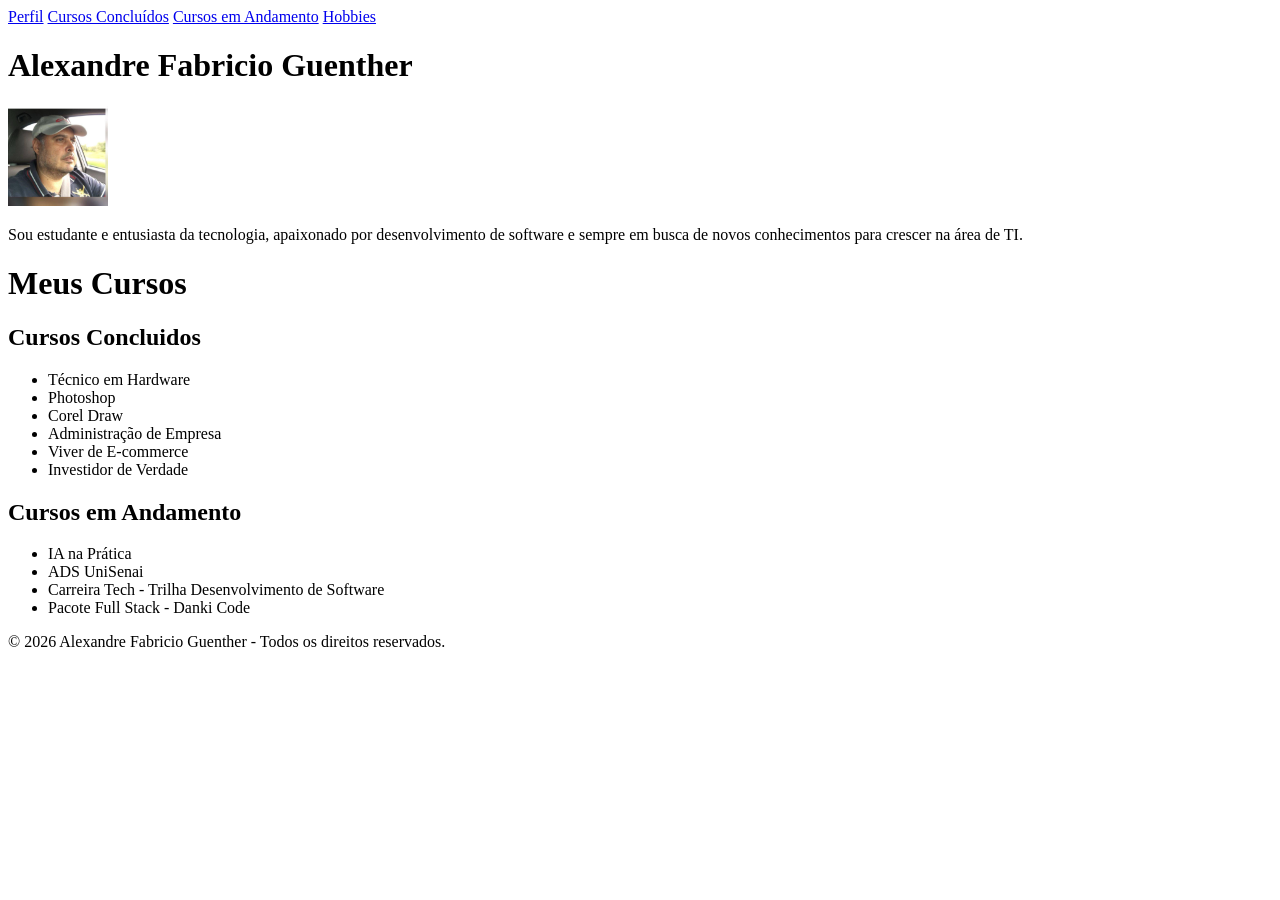
==== index.html @ 2a54a074 "Primeiro Commit Portifólio" ====
<!DOCTYPE html>
<html lang="en">

<head>
    <meta charset="UTF-8">
    <meta name="viewport" content="width=device-width, initial-scale=1.0">
    <title>Meu Portifolio</title>
</head>

<body>
    <header>

        <nav>

            <a href="#perfil">Perfil</a>
            <a href="#concluidos">Cursos Concluídos</a>
            <a href="#andamento">Cursos em Andamento</a>
            <a href="hobbies.html">Hobbies</a>
        </nav>
    </header>
    <main>
        <div id="perfil">
            <h1>Alexandre Fabricio Guenther</h1>
            <img src="imagem/img.jpeg" alt="Imagem de perfil" width="100px">
            <p>Sou estudante e entusiasta da tecnologia, apaixonado por desenvolvimento de software
                e sempre em busca de novos conhecimentos para crescer na área de TI.</p>
        </div>
        <h1>Meus Cursos</h1>
        <section id="concluidos">
            <h2>Cursos Concluidos</h2>
            <ul>
                <li>Técnico em Hardware</li>
                <li>Photoshop</li>
                <li>Corel Draw</li>
                <li>Administração de Empresa</li>
                <li>Viver de E-commerce</li>
                <li>Investidor de Verdade</li>
            </ul>
        </section>

        <section id="andamento">
            <h2>Cursos em Andamento</h2>
            <ul>
                <li>IA na Prática</li>
                <li>ADS UniSenai</li>
                <li>Carreira Tech - Trilha Desenvolvimento de Software</li>
                <li>Pacote Full Stack - Danki Code</li>
            </ul>
        </section>
    </main>
    <footer>
        <p>&copy; 2026 Alexandre Fabricio Guenther - Todos os direitos reservados.</p>
    </footer>
</body>

</html>
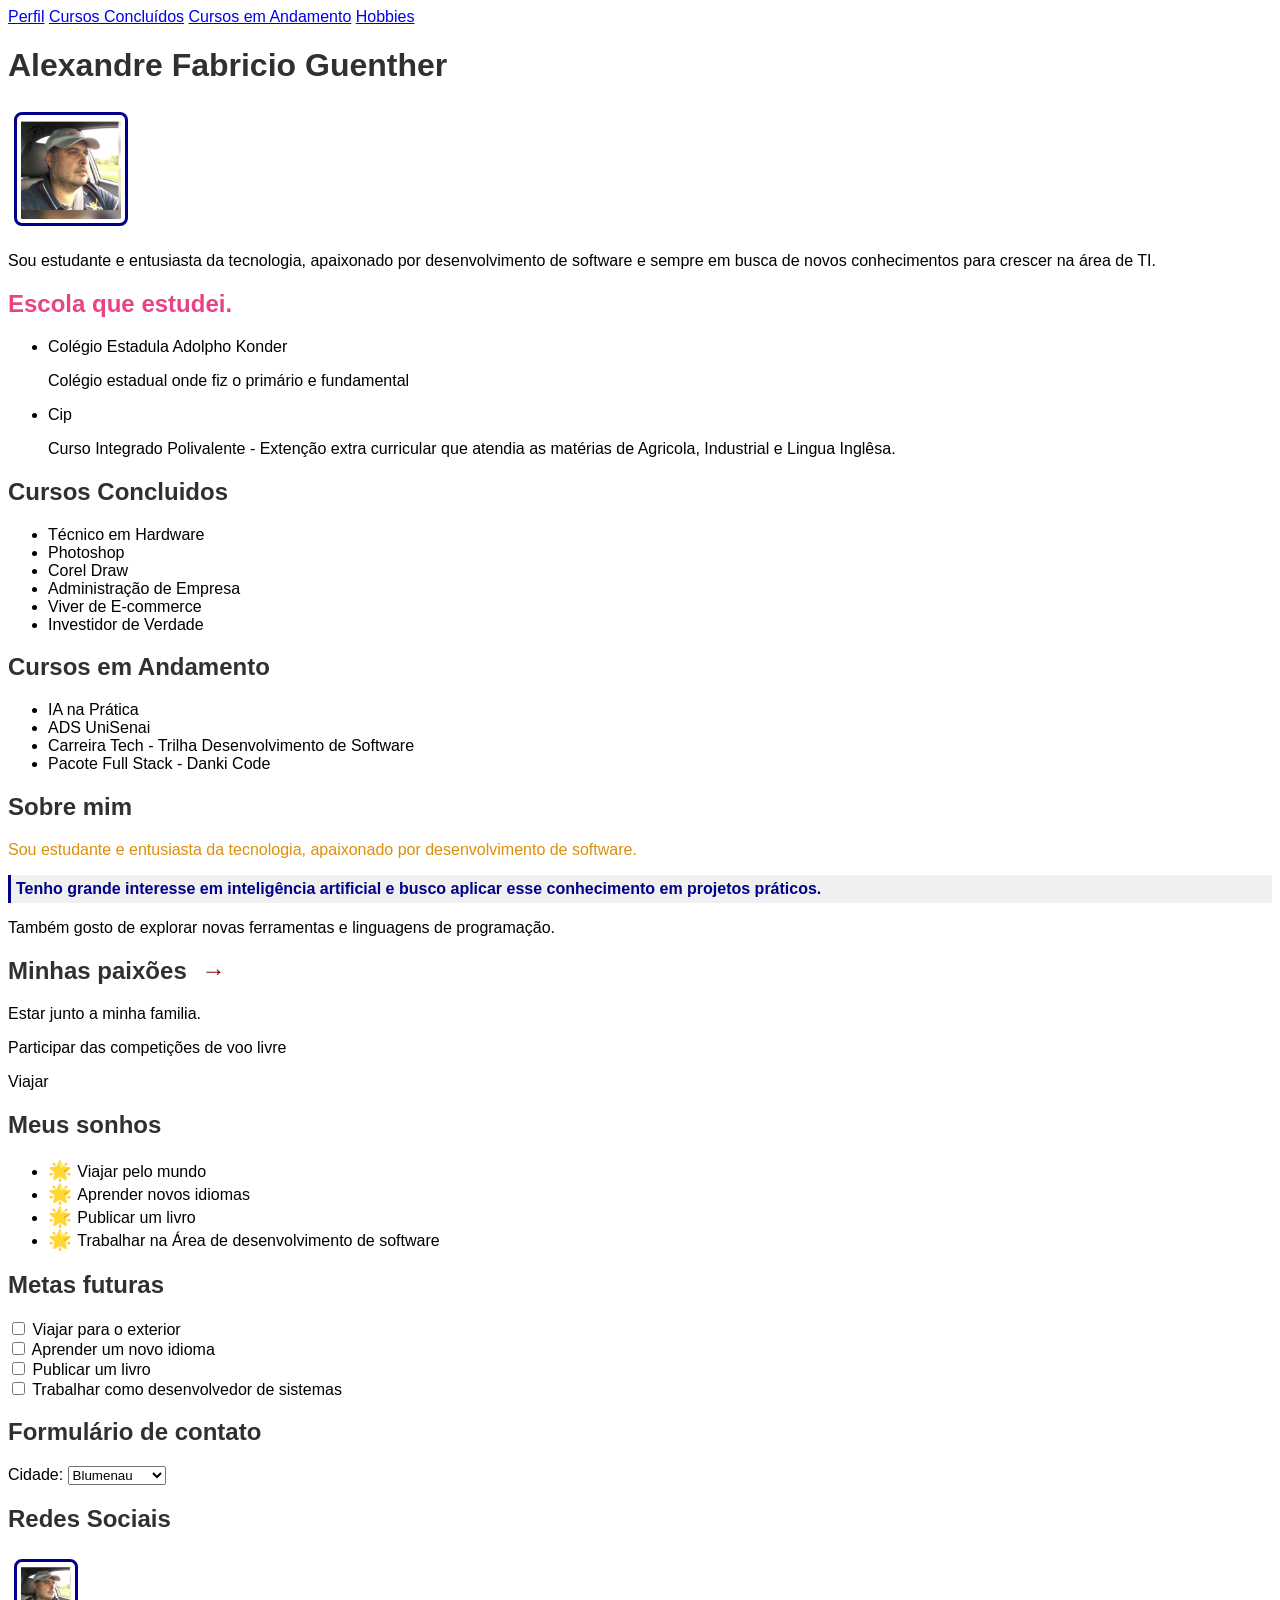
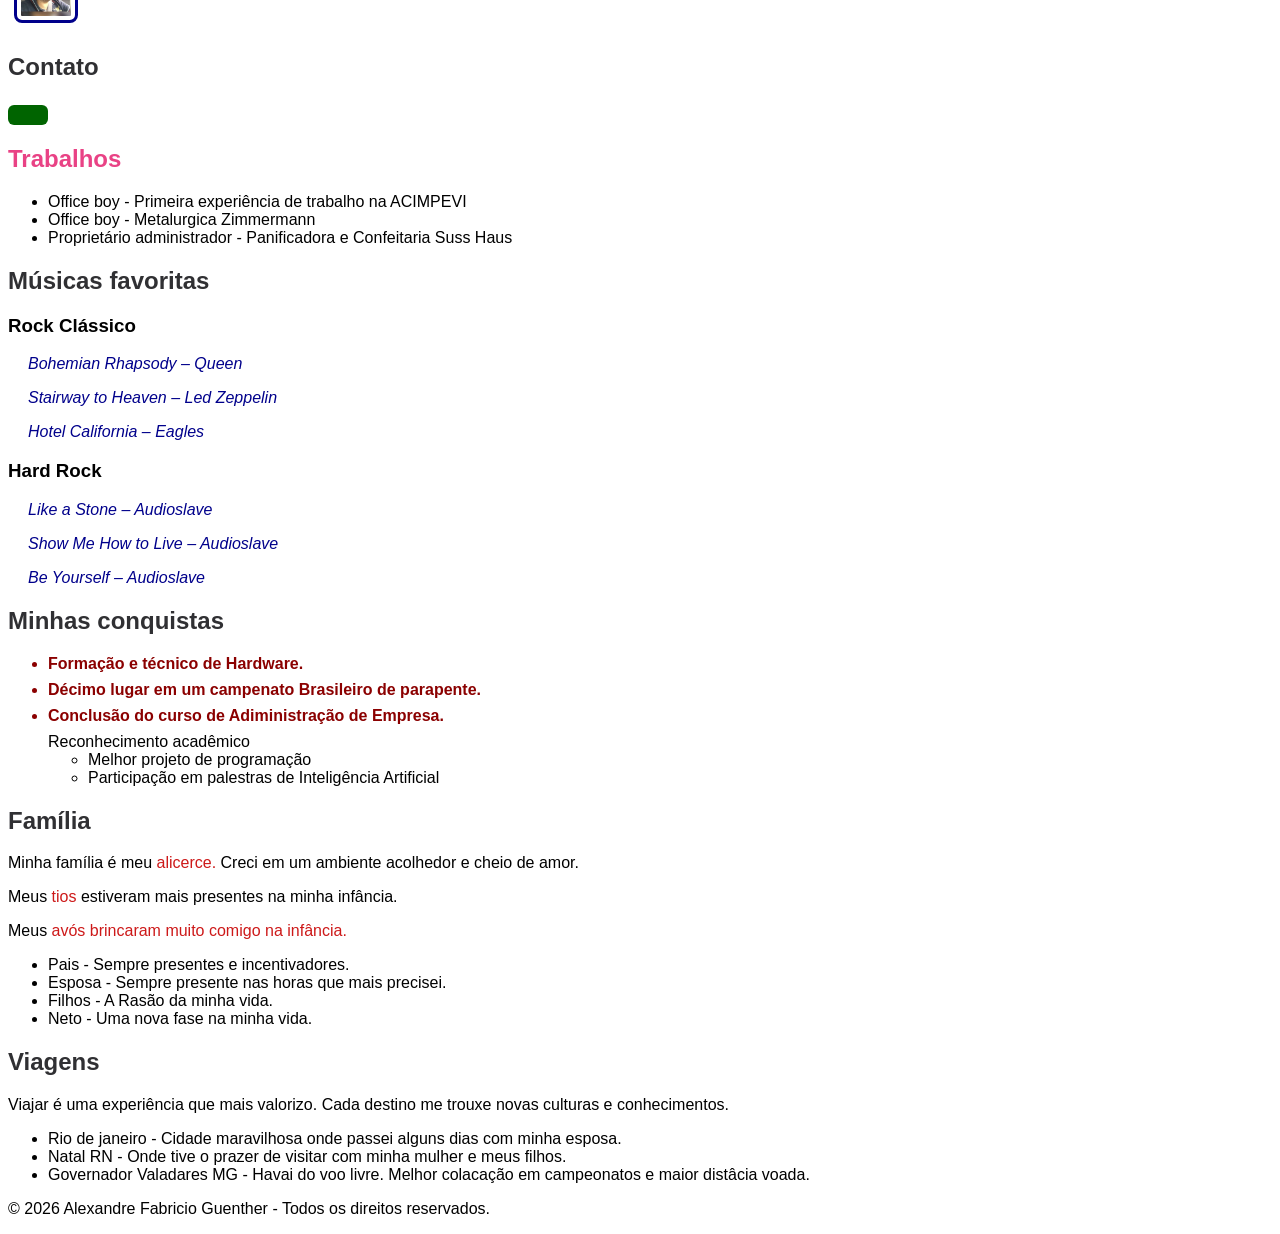
==== commit 1e4babdb: "Estilizações no CSS" ====
--- a/index.html
+++ b/index.html
@@ -5,6 +5,7 @@
     <meta charset="UTF-8">
     <meta name="viewport" content="width=device-width, initial-scale=1.0">
     <title>Meu Portifolio</title>
+    <link rel="stylesheet" href="css/style.css">
 </head>
 
 <body>
@@ -24,8 +25,20 @@
             <img src="imagem/img.jpeg" alt="Imagem de perfil" width="100px">
             <p>Sou estudante e entusiasta da tecnologia, apaixonado por desenvolvimento de software
                 e sempre em busca de novos conhecimentos para crescer na área de TI.</p>
-        </div>
-        <h1>Meus Cursos</h1>
+        </div><!--perfil-->
+
+        <section id="escola">
+            <h2>Escola que estudei.</h2>
+            <ul>
+                <li>Colégio Estadula Adolpho Konder</li>
+                <p>Colégio estadual onde fiz o primário e fundamental</p>
+                <li>Cip</li>
+                <p>Curso Integrado Polivalente - Extenção extra curricular que atendia as matérias de Agricola,
+                    Industrial e Lingua Inglêsa.</p>
+            </ul>
+
+        </section><!--Escola que estudei-->
+
         <section id="concluidos">
             <h2>Cursos Concluidos</h2>
             <ul>
@@ -36,7 +49,7 @@
                 <li>Viver de E-commerce</li>
                 <li>Investidor de Verdade</li>
             </ul>
-        </section>
+        </section><!--concluidos-->
 
         <section id="andamento">
             <h2>Cursos em Andamento</h2>
@@ -46,7 +59,129 @@
                 <li>Carreira Tech - Trilha Desenvolvimento de Software</li>
                 <li>Pacote Full Stack - Danki Code</li>
             </ul>
+        </section><!--andamento-->
+        <section id="sobremim">
+            <h2>Sobre mim</h2>
+            <p id="sobreP">Sou estudante e entusiasta da tecnologia, apaixonado por desenvolvimento de software.</p>
+            <p class="destaque">Tenho grande interesse em inteligência artificial e busco aplicar esse conhecimento em
+                projetos práticos.</p>
+            <p>Também gosto de explorar novas ferramentas e linguagens de programação.</p>
         </section>
+        <section id="paixoes">
+            <h2>Minhas paixões</h2>
+            <p>Estar junto a minha familia.</p>
+            <p>Participar das competições de voo livre</p>
+            <p>Viajar</p>
+        </section>
+        <section id="sonhos">
+            <h2>Meus sonhos</h2>
+            <ul>
+                <li>Viajar pelo mundo</li>
+                <li>Aprender novos idiomas</li>
+                <li>Publicar um livro</li>
+                <li>Trabalhar na Área de desenvolvimento de software</li>
+            </ul>
+        </section>
+        <section id="metas">
+  <h2>Metas futuras</h2>
+  <label>
+    <input type="checkbox"> Viajar para o exterior
+  </label><br>
+  <label>
+    <input type="checkbox"> Aprender um novo idioma
+  </label><br>
+  <label>
+    <input type="checkbox"> Publicar um livro
+  </label><br>
+  <label>
+    <input type="checkbox"> Trabalhar como desenvolvedor de sistemas
+  </label>
+</section>
+<section id="contato">
+  <h2>Formulário de contato</h2>
+  <form>
+    <label for="cidade">Cidade:</label>
+    <select id="cidade" name="cidade">
+      <option value="blumenau" selected>Blumenau</option>
+      <option value="florianopolis">Florianópolis</option>
+      <option value="joinville">Joinville</option>
+    </select>
+  </form>
+</section>
+        <section id="social">
+            <h2>Redes Sociais</h2>
+            <a href="https://www.facebook.com/alexandrefabricio.guenther" target="_blank">
+                <img src="imagem/img.jpeg" width="50px" alt="Meu perfil no Facebook">
+            </a>
+            </a>
+
+        </section>
+        <section id="contato">
+            <h2>Contato</h2>
+            <button id="btn-contato"></button>
+        </section>
+
+        <section id="trabalhos">
+            <h2>Trabalhos</h2>
+            <ul>
+                <li>Office boy - Primeira experiência de trabalho na ACIMPEVI</li>
+                <li>Office boy - Metalurgica Zimmermann</li>
+                <li>Proprietário administrador - Panificadora e Confeitaria Suss Haus</li>
+            </ul>
+
+        </section>
+        <section id="musicas">
+            <h2>Músicas favoritas</h2>
+            <h3>Rock Clássico</h3>
+            <p>Bohemian Rhapsody – Queen</p>
+            <p>Stairway to Heaven – Led Zeppelin</p>
+            <p>Hotel California – Eagles</p>
+
+            <h3>Hard Rock</h3>
+            <p>Like a Stone – Audioslave</p>
+            <p>Show Me How to Live – Audioslave</p>
+            <p>Be Yourself – Audioslave</p>
+        </section>
+        <section id="conquistas">
+            <h2>Minhas conquistas</h2>
+            <ul>
+                <li>Formação e técnico de Hardware.</li>
+                <li>Décimo lugar em um campenato Brasileiro de parapente.</li>
+                <li>Conclusão do curso de Adiministração de Empresa.</li>
+                Reconhecimento acadêmico
+                <ul>
+                    <li>Melhor projeto de programação</li>
+                    <li>Participação em palestras de Inteligência Artificial</li>
+                </ul>
+            </ul>
+
+        </section>
+
+        <section id="familia">
+            <h2>Família</h2>
+            <p>Minha família é meu <span class="alicerce">alicerce.</span> Creci em um ambiente acolhedor e cheio de
+                amor.</p>
+            <p>Meus <span class="tios">tios</span> estiveram mais presentes na minha infância.</p>
+            <p>Meus<span class="avos"> avós brincaram muito comigo na infância.</span></p>
+            <ul>
+                <li>Pais - Sempre presentes e incentivadores.</li>
+                <li>Esposa - Sempre presente nas horas que mais precisei.</li>
+                <li>Filhos - A Rasão da minha vida.</li>
+                <li>Neto - Uma nova fase na minha vida.</li>
+            </ul>
+
+        </section><!--familia-->
+
+        <section id="viagens">
+            <h2>Viagens</h2>
+            <p>Viajar é uma experiência que mais valorizo. Cada destino me trouxe novas culturas e conhecimentos.</p>
+            <ul>
+                <li>Rio de janeiro - Cidade maravilhosa onde passei alguns dias com minha esposa.</li>
+                <li>Natal RN - Onde tive o prazer de visitar com minha mulher e meus filhos.</li>
+                <li>Governador Valadares MG - Havai do voo livre. Melhor colacação em campeonatos e maior distâcia
+                    voada.</li>
+            </ul>
+        </section><!--viagens-->
     </main>
     <footer>
         <p>&copy; 2026 Alexandre Fabricio Guenther - Todos os direitos reservados.</p>
--- a/css/style.css
+++ b/css/style.css
@@ -0,0 +1,93 @@
+*{
+    font-family: Verdana, Geneva, Tahoma, sans-serif;
+}
+.equipamento{
+    font-weight: bold;
+    color: blueviolet;
+}
+.equipamentoFavorito{
+    font-weight: bold;
+    color: blue;
+}
+.competicao{
+    font-style: italic;
+    font-weight: bold;
+    color: rgb(9, 110, 24);
+    font-size: 20px;
+}
+h2{
+    color: rgb(48, 48, 51);
+}
+h1{
+    color: rgb(48, 48, 51);;
+}
+#sobremim p.destaque {
+  color: darkblue;
+  font-weight: bold;
+  background-color: #f0f0f0;
+  padding: 5px;
+  border-left: 3px solid darkblue;
+}
+#escola h2, #trabalhos h2{
+  color: rgb(233, 66, 133);
+  font-size: 24px;
+  font-family: Verdana, Geneva, Tahoma, sans-serif;
+  }
+  #familia p span{
+    color: rgb(205, 25, 25);
+    font-family: Verdana, Geneva, Tahoma, sans-serif;
+    
+  }
+  #conquistas > ul > li {
+  color: darkred;
+  font-weight: bold;
+  margin-bottom: 8px;
+}
+#sobreP{
+    color: rgb(219, 143, 11);
+}
+#musicas h3 ~ p {
+  color: darkblue;
+  font-style: italic;
+  margin-left: 20px;
+}
+img[alt] {
+  border: 3px solid darkblue;
+  border-radius: 8px;
+  padding: 4px;
+  margin: 6px;
+}
+#btn-contato {
+  background-color: darkgreen;
+  color: white;
+  padding: 10px 20px;
+  border: none;
+  border-radius: 6px;
+  cursor: pointer;
+}
+
+#btn-contato:active {
+  background-color: darkred; /* muda a cor ao clicar */
+}
+#paixoes h2::after {
+  content: " →";
+  color: darkred;
+  font-weight: bold;
+  margin-left: 8px;
+}
+#sonhos ul li::before {
+  content: "🌟 "; /* emoji estrela antes de cada item */
+  color: goldenrod;
+  font-size: 1.2em;
+}
+#metas input[type="checkbox"]:checked + span,
+#metas input[type="checkbox"]:checked {
+  accent-color: darkgreen; /* muda a cor da caixinha */
+}
+#cidade option:default {
+  background-color: lightblue;
+  font-weight: bold;
+}
+  
+  
+  
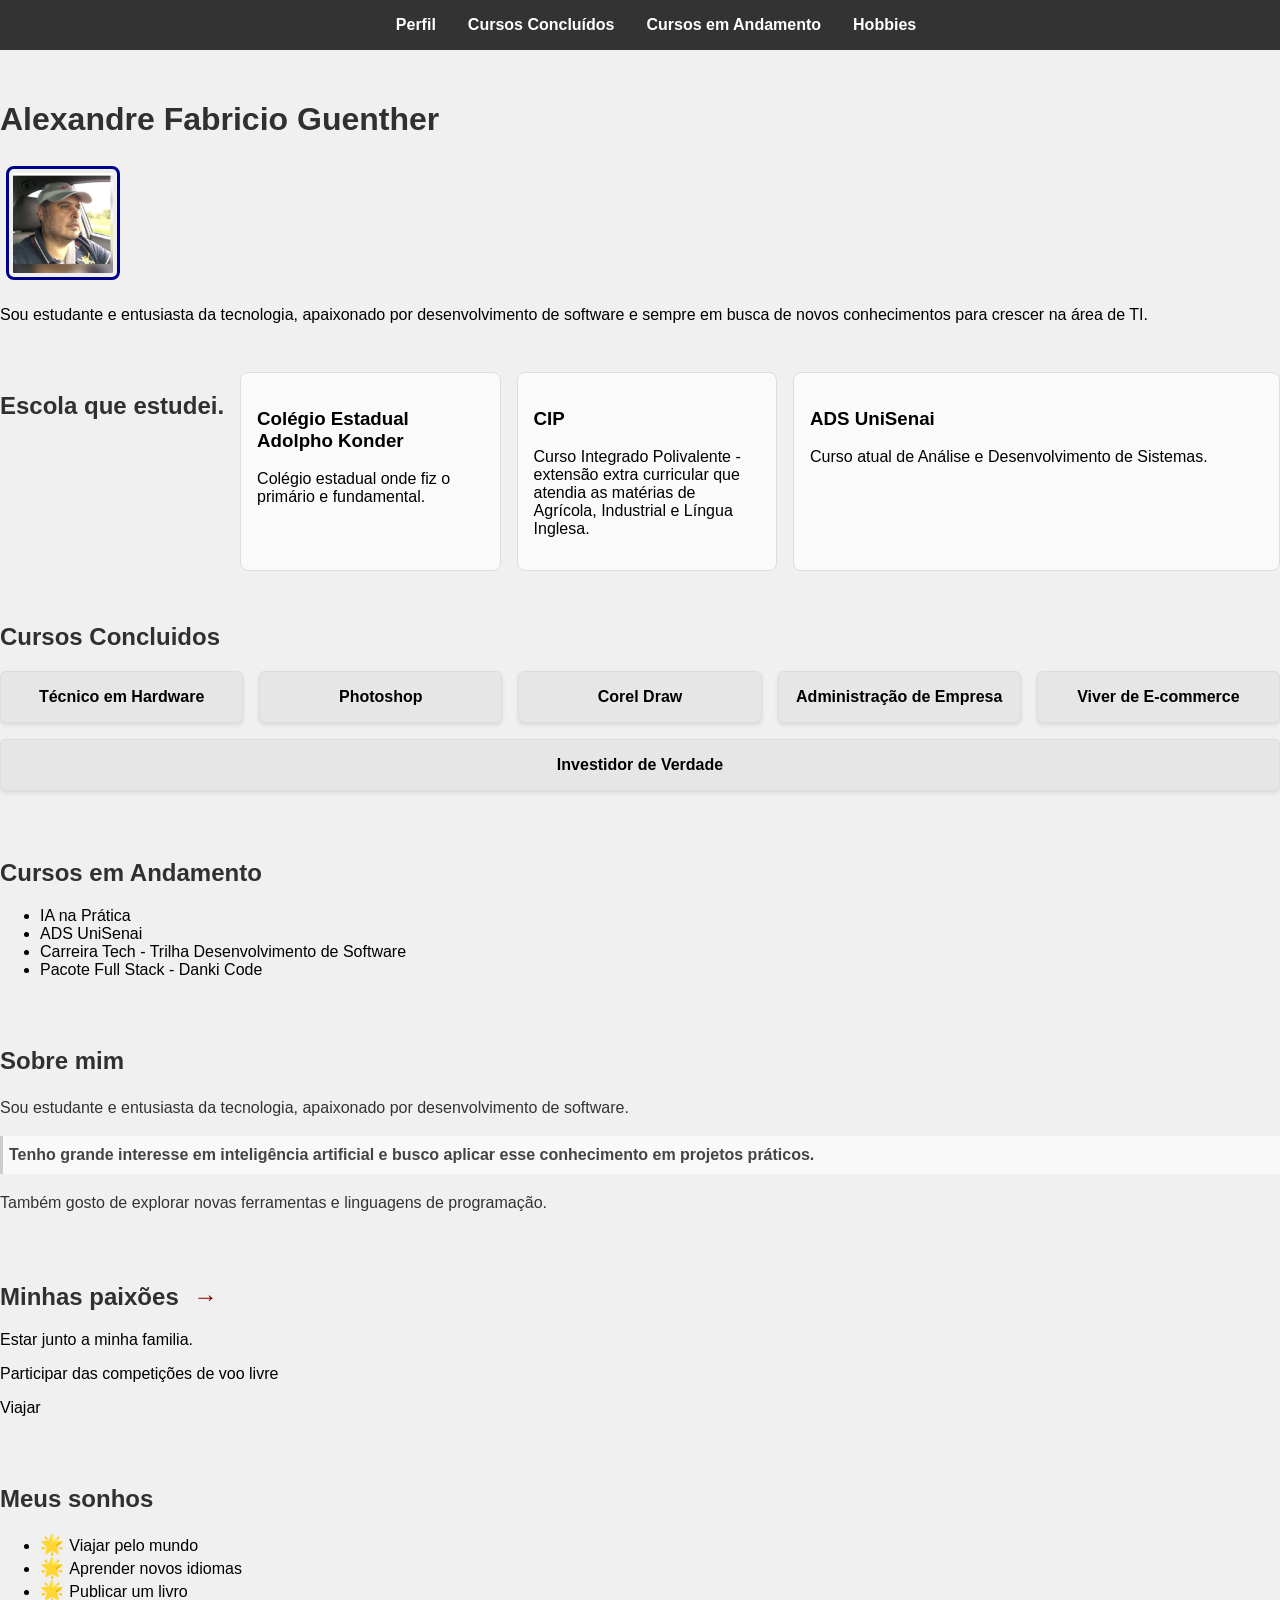
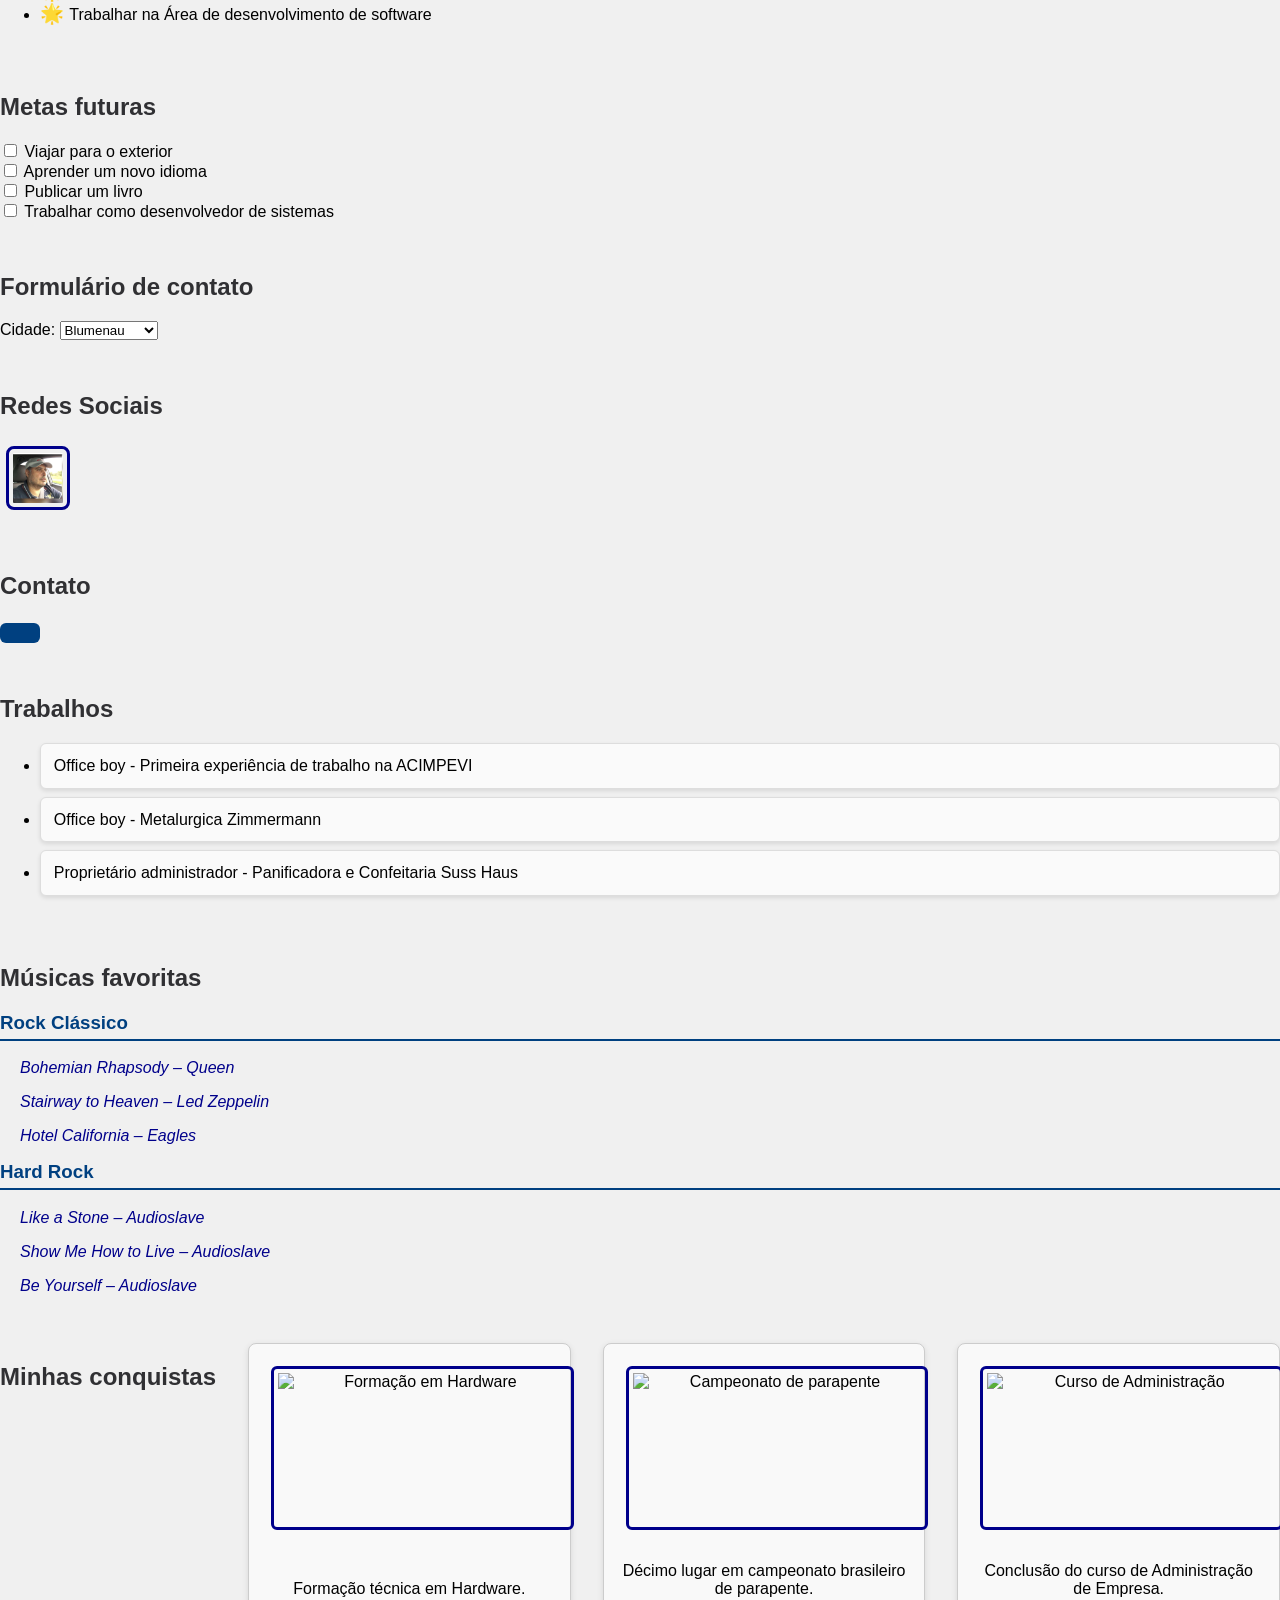
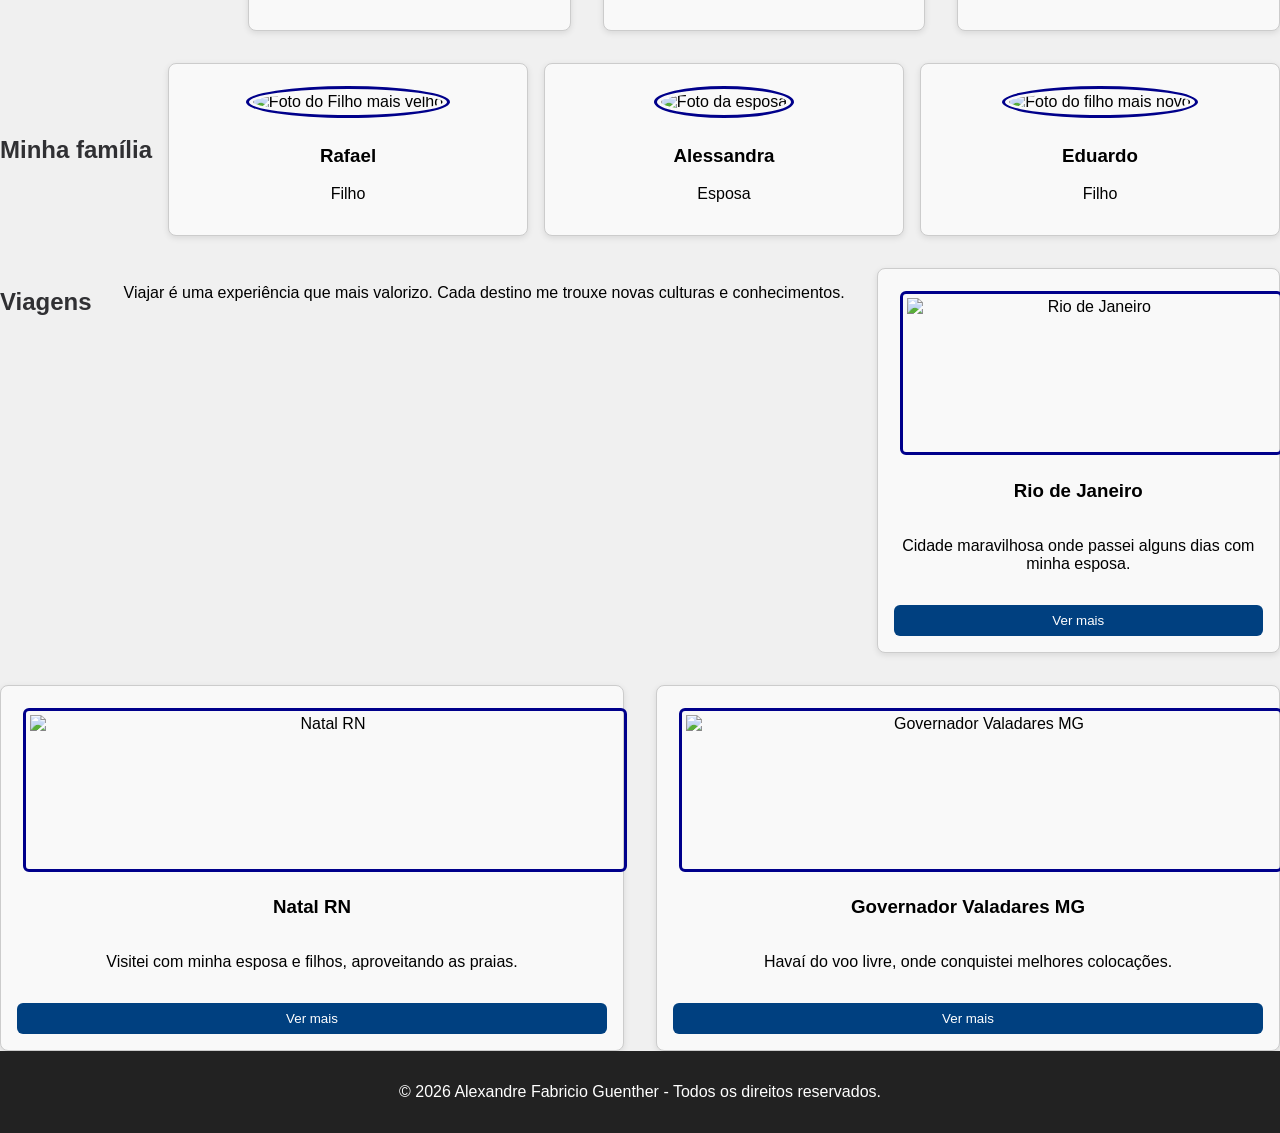
==== commit 81fb514b: "Adicionei novas estilizaçoes em flex box as paginas" ====
--- a/index.html
+++ b/index.html
@@ -29,15 +29,23 @@
 
         <section id="escola">
             <h2>Escola que estudei.</h2>
-            <ul>
-                <li>Colégio Estadula Adolpho Konder</li>
-                <p>Colégio estadual onde fiz o primário e fundamental</p>
-                <li>Cip</li>
-                <p>Curso Integrado Polivalente - Extenção extra curricular que atendia as matérias de Agricola,
-                    Industrial e Lingua Inglêsa.</p>
-            </ul>
-
-        </section><!--Escola que estudei-->
+
+            <div class="caixa">
+                <h3>Colégio Estadual Adolpho Konder</h3>
+                <p>Colégio estadual onde fiz o primário e fundamental.</p>
+            </div>
+
+            <div class="caixa">
+                <h3>CIP</h3>
+                <p>Curso Integrado Polivalente - extensão extra curricular que atendia as matérias de Agrícola,
+                    Industrial e Língua Inglesa.</p>
+            </div>
+
+            <div class="caixa atual">
+                <h3>ADS UniSenai</h3>
+                <p>Curso atual de Análise e Desenvolvimento de Sistemas.</p>
+            </div>
+        </section>
 
         <section id="concluidos">
             <h2>Cursos Concluidos</h2>
@@ -83,31 +91,31 @@
             </ul>
         </section>
         <section id="metas">
-  <h2>Metas futuras</h2>
-  <label>
-    <input type="checkbox"> Viajar para o exterior
-  </label><br>
-  <label>
-    <input type="checkbox"> Aprender um novo idioma
-  </label><br>
-  <label>
-    <input type="checkbox"> Publicar um livro
-  </label><br>
-  <label>
-    <input type="checkbox"> Trabalhar como desenvolvedor de sistemas
-  </label>
-</section>
-<section id="contato">
-  <h2>Formulário de contato</h2>
-  <form>
-    <label for="cidade">Cidade:</label>
-    <select id="cidade" name="cidade">
-      <option value="blumenau" selected>Blumenau</option>
-      <option value="florianopolis">Florianópolis</option>
-      <option value="joinville">Joinville</option>
-    </select>
-  </form>
-</section>
+            <h2>Metas futuras</h2>
+            <label>
+                <input type="checkbox"> Viajar para o exterior
+            </label><br>
+            <label>
+                <input type="checkbox"> Aprender um novo idioma
+            </label><br>
+            <label>
+                <input type="checkbox"> Publicar um livro
+            </label><br>
+            <label>
+                <input type="checkbox"> Trabalhar como desenvolvedor de sistemas
+            </label>
+        </section>
+        <section id="contato">
+            <h2>Formulário de contato</h2>
+            <form>
+                <label for="cidade">Cidade:</label>
+                <select id="cidade" name="cidade">
+                    <option value="blumenau" selected>Blumenau</option>
+                    <option value="florianopolis">Florianópolis</option>
+                    <option value="joinville">Joinville</option>
+                </select>
+            </form>
+        </section>
         <section id="social">
             <h2>Redes Sociais</h2>
             <a href="https://www.facebook.com/alexandrefabricio.guenther" target="_blank">
@@ -143,45 +151,72 @@
             <p>Be Yourself – Audioslave</p>
         </section>
         <section id="conquistas">
-            <h2>Minhas conquistas</h2>
-            <ul>
-                <li>Formação e técnico de Hardware.</li>
-                <li>Décimo lugar em um campenato Brasileiro de parapente.</li>
-                <li>Conclusão do curso de Adiministração de Empresa.</li>
-                Reconhecimento acadêmico
-                <ul>
-                    <li>Melhor projeto de programação</li>
-                    <li>Participação em palestras de Inteligência Artificial</li>
-                </ul>
-            </ul>
-
-        </section>
+  <h2>Minhas conquistas</h2>
+  
+  <div class="card">
+    <img src="hardware.jpg" alt="Formação em Hardware">
+    <p>Formação técnica em Hardware.</p>
+  </div>
+  
+  <div class="card">
+    <img src="parapente.jpg" alt="Campeonato de parapente">
+    <p>Décimo lugar em campeonato brasileiro de parapente.</p>
+  </div>
+  
+  <div class="card">
+    <img src="administracao.jpg" alt="Curso de Administração">
+    <p>Conclusão do curso de Administração de Empresa.</p>
+  </div>
+  
+ 
+  
+  
+</section>
 
         <section id="familia">
-            <h2>Família</h2>
-            <p>Minha família é meu <span class="alicerce">alicerce.</span> Creci em um ambiente acolhedor e cheio de
-                amor.</p>
-            <p>Meus <span class="tios">tios</span> estiveram mais presentes na minha infância.</p>
-            <p>Meus<span class="avos"> avós brincaram muito comigo na infância.</span></p>
-            <ul>
-                <li>Pais - Sempre presentes e incentivadores.</li>
-                <li>Esposa - Sempre presente nas horas que mais precisei.</li>
-                <li>Filhos - A Rasão da minha vida.</li>
-                <li>Neto - Uma nova fase na minha vida.</li>
-            </ul>
-
-        </section><!--familia-->
+            <h2>Minha família</h2>
+            <div class="membro">
+                <img src="pai.jpg" alt="Foto do Filho mais velho">
+                <h3>Rafael</h3>
+                <p>Filho</p>
+            </div>
+            <div class="membro">
+                <img src="mae.jpg" alt="Foto da esposa">
+                <h3>Alessandra</h3>
+                <p>Esposa</p>
+            </div>
+            <div class="membro">
+                <img src="irma.jpg" alt="Foto do filho mais novo">
+                <h3>Eduardo</h3>
+                <p>Filho</p>
+            </div>
+        </section>
 
         <section id="viagens">
             <h2>Viagens</h2>
             <p>Viajar é uma experiência que mais valorizo. Cada destino me trouxe novas culturas e conhecimentos.</p>
-            <ul>
-                <li>Rio de janeiro - Cidade maravilhosa onde passei alguns dias com minha esposa.</li>
-                <li>Natal RN - Onde tive o prazer de visitar com minha mulher e meus filhos.</li>
-                <li>Governador Valadares MG - Havai do voo livre. Melhor colacação em campeonatos e maior distâcia
-                    voada.</li>
-            </ul>
-        </section><!--viagens-->
+
+            <div class="card">
+                <img src="rio.jpg" alt="Rio de Janeiro">
+                <h3>Rio de Janeiro</h3>
+                <p>Cidade maravilhosa onde passei alguns dias com minha esposa.</p>
+                <button>Ver mais</button>
+            </div>
+
+            <div class="card">
+                <img src="natal.jpg" alt="Natal RN">
+                <h3>Natal RN</h3>
+                <p>Visitei com minha esposa e filhos, aproveitando as praias.</p>
+                <button>Ver mais</button>
+            </div>
+
+            <div class="card">
+                <img src="valadares.jpg" alt="Governador Valadares MG">
+                <h3>Governador Valadares MG</h3>
+                <p>Havaí do voo livre, onde conquistei melhores colocações.</p>
+                <button>Ver mais</button>
+            </div>
+        </section>
     </main>
     <footer>
         <p>&copy; 2026 Alexandre Fabricio Guenther - Todos os direitos reservados.</p>
--- a/css/style.css
+++ b/css/style.css
@@ -1,5 +1,61 @@
 *{
     font-family: Verdana, Geneva, Tahoma, sans-serif;
+}
+body{
+  display: flex;
+  flex-direction: column;
+  min-height: 100vh;
+  background-color: #f0f0f0; /* cinza claro */
+  margin: 0;
+  font-family: Arial, sans-serif;
+  
+  
+}
+header{
+  position: fixed;
+  top: 0;
+  width: 100%;
+  left: 0;
+  display: flex;
+  justify-content: center;
+  background-color: #004080;
+  color: #fff;
+  padding: 1rem;
+  z-index: 1000;
+}
+header {
+  background-color: #004080; /* azul escuro */
+  color: #fff;
+}
+header, footer {
+  background-color: #333333; /* cor primária */
+}
+nav{
+  display: flex;
+  gap: 2rem;
+}
+nav a{
+  color: #fff;
+  text-decoration: none;
+  font-weight: bold;
+}
+main{
+  flex: 1;
+  margin-top: 80px;
+  display: flex;
+  flex-direction: column;
+  gap: 2rem;
+
+
+}
+footer {
+  margin-top: auto;
+  display: flex;
+  justify-content: space-around;
+  align-items: center;
+  background-color: #222;
+  color: #fff;
+  padding: 1rem;
 }
 .equipamento{
     font-weight: bold;
@@ -29,10 +85,15 @@
   border-left: 3px solid darkblue;
 }
 #escola h2, #trabalhos h2{
-  color: rgb(233, 66, 133);
+  color: rgb(48, 48, 51);
   font-size: 24px;
   font-family: Verdana, Geneva, Tahoma, sans-serif;
   }
+  #escola .caixa:hover {
+  background-color: #e0f7fa; /* tonalidade do UniSenai */
+  transform: scale(1.02);   /* leve aumento para destacar */
+  transition: all 0.3s ease; /* suaviza a transição */
+}
   #familia p span{
     color: rgb(205, 25, 25);
     font-family: Verdana, Geneva, Tahoma, sans-serif;
@@ -88,6 +149,274 @@
   background-color: lightblue;
   font-weight: bold;
 }
+#hobbies ul{
+  display: flex;
+  justify-content: center;
+  gap: 2rem;
+  list-style: none;
+  padding: 0;
+}
+#hobbies li{
+  background-color: #eee;
+  padding: 1rem;
+  border-radius: 8px;
+}
+#viagens{
+  display: flex;
+  flex-wrap: wrap;
+  gap: 2rem;
+}
+#viagens .card{
+  flex: 1 1 250px;
+  background-color: #fff;
+  border: 1px solid #ccc;
+  border-radius: 8px;
+  padding: 1rem;
+  display: flex;
+  flex-direction: column;
+  justify-content: space-between;
+}
+#viagens .card button {
+  background-color: #ffd700; /* cor de destaque */
+}
+#escola{
+  display: flex;
+  gap: 1rem;
+  align-items: stretch;
+}
+#escola .caixa{
+  flex: 1;
+  background-color: #fafafa;
+  padding: 1rem;
+  border: 1px solid #ddd;
+  border-radius: 8px;
+  transition: all 0.3s;
+}
+#escola .atual{
+  flex: 2;
   
-  
-  
+
+}
+#concluidos ul {
+  display: flex;            /* ativa flexbox */
+  flex-wrap: wrap;          /* permite quebrar linha */
+  gap: 1rem;                /* espaçamento entre itens */
+  justify-content: center;  /* centraliza os cursos */
+  list-style: none;         /* remove bolinhas da lista */
+  padding: 0;
+}
+
+#concluidos li {
+  flex: 1 1 200px;          /* cresce, encolhe, largura mínima */
+  background-color: #e6e6e6;
+  border: 1px solid #ddd;
+  border-radius: 6px;
+  padding: 1rem;
+  text-align: center;
+  font-weight: bold;
+  box-shadow: 0 2px 4px rgba(0,0,0,0.1);
+}
+#concluidos li:hover {
+  background-color: #d9d9d9; /* efeito hover mais escuro */
+}
+#sobremim p {
+  color: #333;          /* cinza escuro padrão */
+  font-weight: normal;  /* texto normal */
+  background: none;     /* remove fundo */
+  padding: 0;           /* remove espaçamento extra */
+  border: none;         /* remove borda lateral */
+  line-height: 1.6;     /* melhora a leitura */
+}
+#sobremim p.destaque {
+  color: #444;          /* leve destaque */
+  font-weight: bold;
+  background-color: #f9f9f9; /* cinza bem suave */
+  padding: 6px;
+  border-left: 3px solid #ccc; /* discreto destaque lateral */
+}
+#viagens {
+  display: flex;
+  flex-wrap: wrap;       /* quebra em telas menores */
+  gap: 2rem;             /* espaçamento entre cartões */
+  justify-content: center;
+}
+
+#viagens .card {
+  flex: 1 1 250px;       /* largura mínima de 250px */
+  background-color: #f9f9f9;
+  border: 1px solid #ccc;
+  border-radius: 8px;
+  padding: 1rem;
+  display: flex;
+  flex-direction: column;
+  justify-content: space-between; /* mesma altura */
+  text-align: center;
+  box-shadow: 0 2px 6px rgba(0,0,0,0.1);
+}
+
+#viagens .card img {
+  width: 100%;
+  height: 150px;
+  object-fit: cover;     /* mantém proporção sem deformar */
+  border-radius: 6px;
+}
+
+#viagens .card button {
+  margin-top: 1rem;
+  padding: 0.5rem 1rem;
+  border: none;
+  background-color: #004080;
+  color: #fff;
+  border-radius: 4px;
+  cursor: pointer;
+}
+#familia {
+  display: flex;
+  flex-direction: column; /* padrão: mobile */
+  gap: 1rem;
+  align-items: center;
+}
+
+#familia .membro {
+  flex: 1;
+  background-color: #f9f9f9;
+  border: 1px solid #ccc;
+  border-radius: 8px;
+  padding: 1rem;
+  text-align: center;
+  box-shadow: 0 2px 6px rgba(0,0,0,0.1);
+}
+
+#familia .membro img {
+  width: 120px;
+  height: 120px;
+  object-fit: cover; /* mantém proporção sem deformar */
+  border-radius: 50%; /* foto circular */
+  margin-bottom: 0.5rem;
+}
+
+/* Layout para desktop */
+@media (min-width: 768px) {
+  #familia {
+    flex-direction: row; /* lado a lado */
+    justify-content: center;
+  }
+}
+#conquistas {
+  display: flex;
+  flex-wrap: wrap;          
+  justify-content: space-between; 
+  gap: 2rem;                
+}
+
+#conquistas .card {
+  flex: 1 1 250px;          
+  background-color: #f9f9f9;
+  border: 1px solid #ccc;
+  border-radius: 8px;
+  padding: 1rem;
+  display: flex;
+  flex-direction: column;
+  justify-content: space-between; 
+  text-align: center;
+  box-shadow: 0 2px 6px rgba(0,0,0,0.1);
+}
+
+#conquistas .card img {
+  width: 100%;
+  height: 150px;
+  object-fit: cover;        
+  border-radius: 6px;
+  margin-bottom: 1rem;
+}
+#conquistas .card:hover {
+  background-color: #e0f7fa; /* tonalidade UniSenai */
+  transform: scale(1.02);   /* leve zoom */
+}
+button, #btn-contato {
+  background-color: #004080; /* cor primária */
+  color: black;
+  padding: 10px 20px;
+  border: none;
+  border-radius: 6px;
+  cursor: pointer;
+  transition: all 0.3s ease; /* suaviza efeitos */
+}
+
+button:hover, #btn-contato:hover {
+  background-color: #e0f7fa; /* tonalidade UniSenai */
+  color: #004080;            /* texto em azul escuro */
+  transform: scale(1.05);    /* leve zoom */
+}
+#btn-contato:active {
+  background-color: black;   /* ao clicar fica preto */
+  color: white;              /* texto branco para contraste */
+}
+#viagens .card button {
+  background-color: #004080; /* cor primária */
+  color: #fff;
+  padding: 0.5rem 1rem;
+  border: none;
+  border-radius: 6px;
+  cursor: pointer;
+  transition: all 0.3s ease; /* suaviza efeitos */
+}
+
+#viagens .card button:hover {
+  background-color: #e0f7fa; /* tonalidade UniSenai */
+  color: #004080;            /* texto azul escuro */
+  transform: scale(1.05);    /* leve zoom */
+}
+
+#viagens .card button:active {
+  background-color: black;   /* ao clicar fica preto */
+  color: white;              /* texto branco para contraste */
+}
+#trabalhos li {
+  background-color: #fafafa;
+  border: 1px solid #ddd;
+  border-radius: 6px;
+  padding: 0.8rem;
+  margin-bottom: 0.5rem;
+  box-shadow: 0 2px 4px rgba(0,0,0,0.1);
+}
+#trabalhos li:hover {
+  background-color: #e0f7fa; /* tonalidade UniSenai */
+  transform: scale(1.02);   /* leve zoom */
+  box-shadow: 0 4px 8px rgba(0,0,0,0.15); /* sombra mais forte */
+}
+#musicas h3 {
+  color: #004080;
+  margin-top: 1rem;
+  border-bottom: 2px solid #004080;
+  padding-bottom: 0.3rem;
+}
+#galeria {
+  margin-top: 2rem;
+  padding: 1rem;
+}
+
+#galeria h2 {
+  text-align: center;
+  margin-bottom: 1rem;
+  color: #004080;
+}
+
+#galeria {
+  display: grid;
+  grid-template-columns: repeat(auto-fill, minmax(150px, 1fr)); 
+  gap: 1rem; /* espaçamento entre caixas */
+}
+
+#galeria img {
+  width: 100%;
+  height: 150px;
+  object-fit: cover;   /* mantém proporção sem deformar */
+  border-radius: 8px;  /* bordas arredondadas */
+  box-shadow: 0 2px 6px rgba(0,0,0,0.1);
+  transition: transform 0.3s ease;
+}
+
+#galeria img:hover {
+  transform: scale(1.05); /* leve zoom ao passar o mouse */
+}
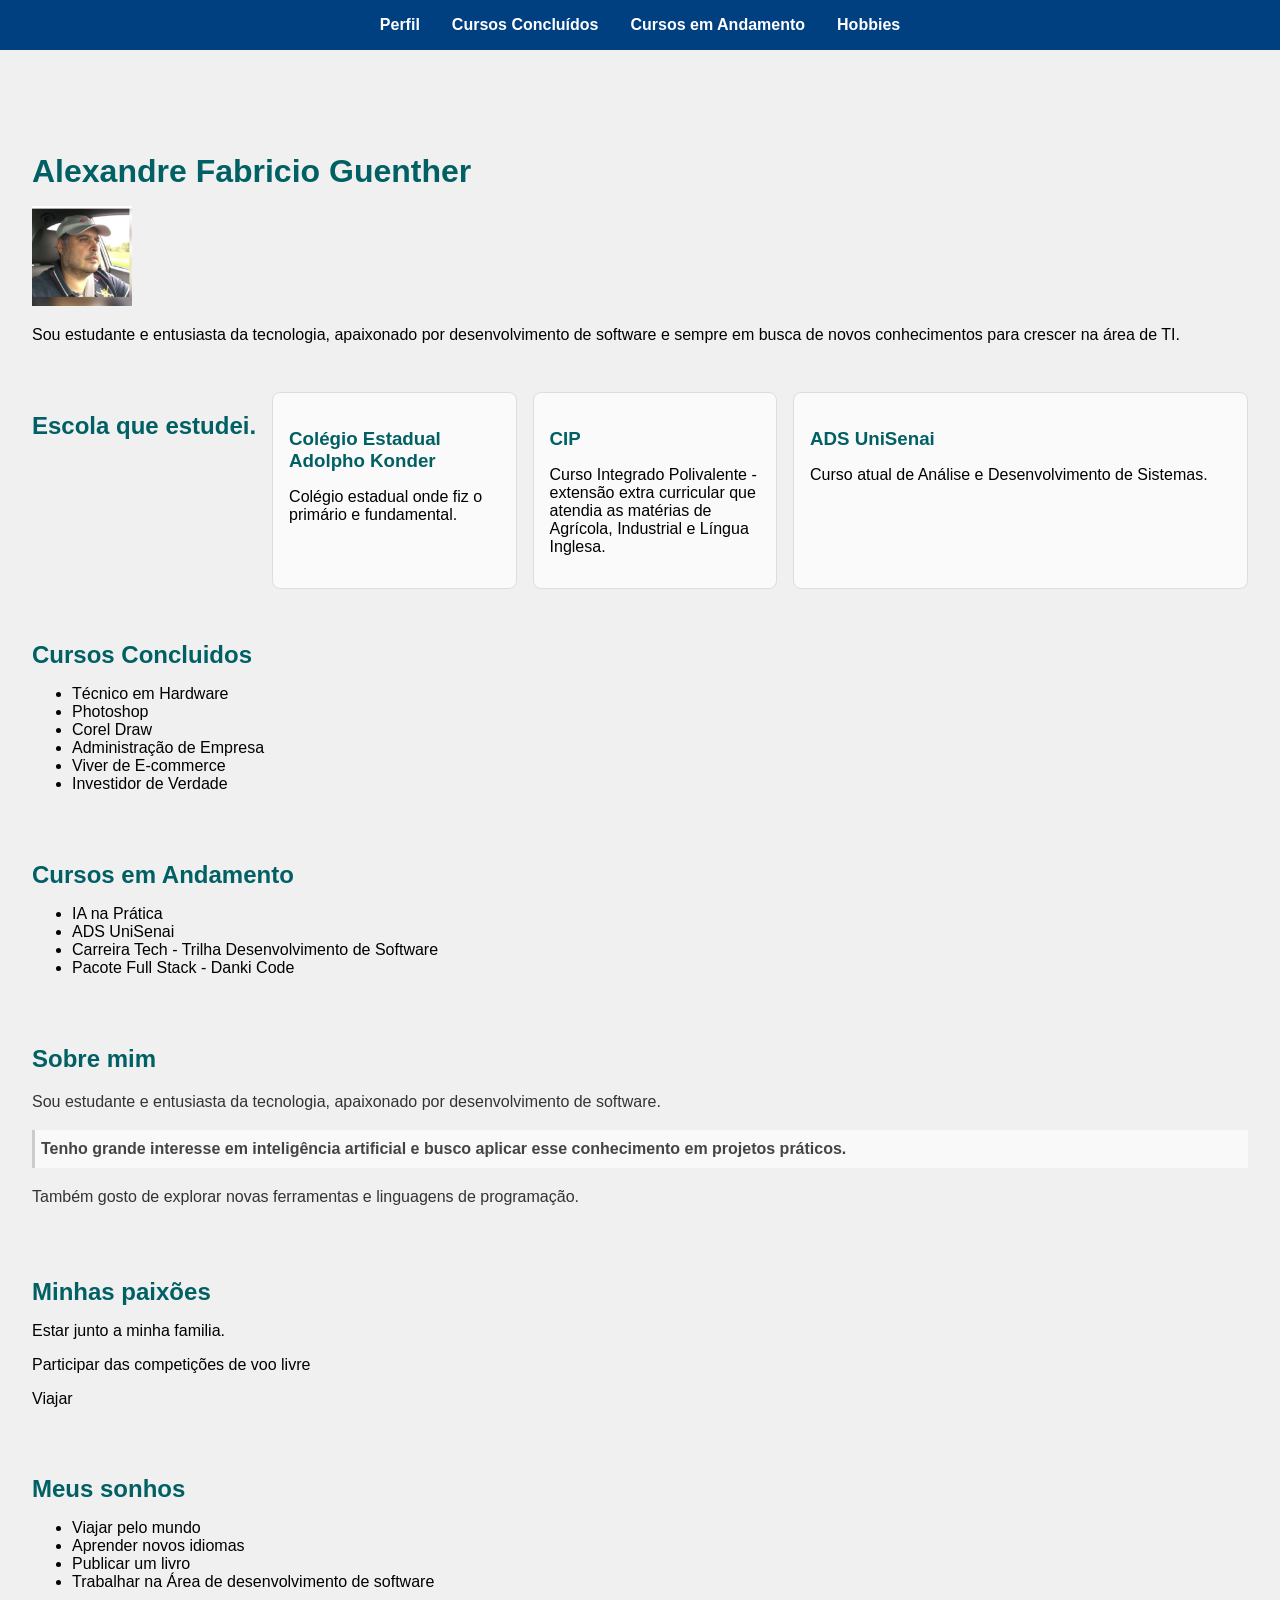
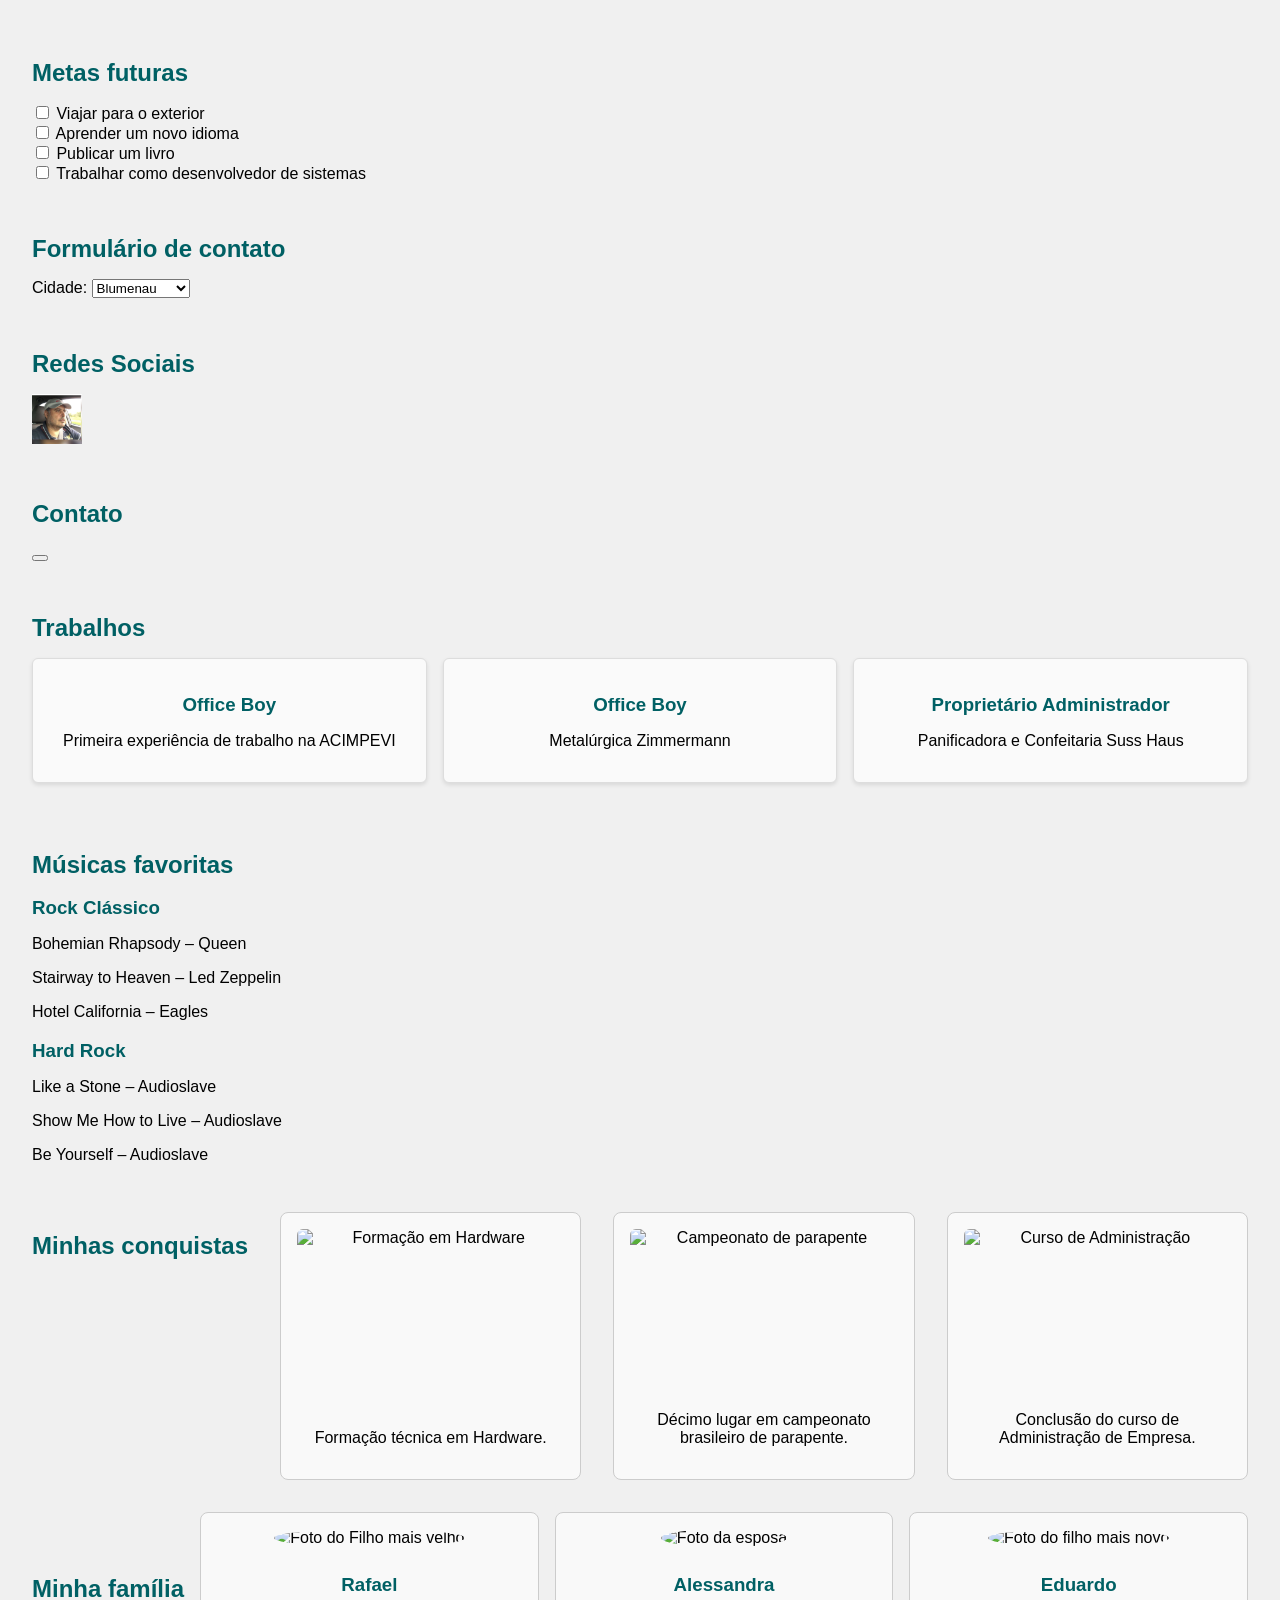
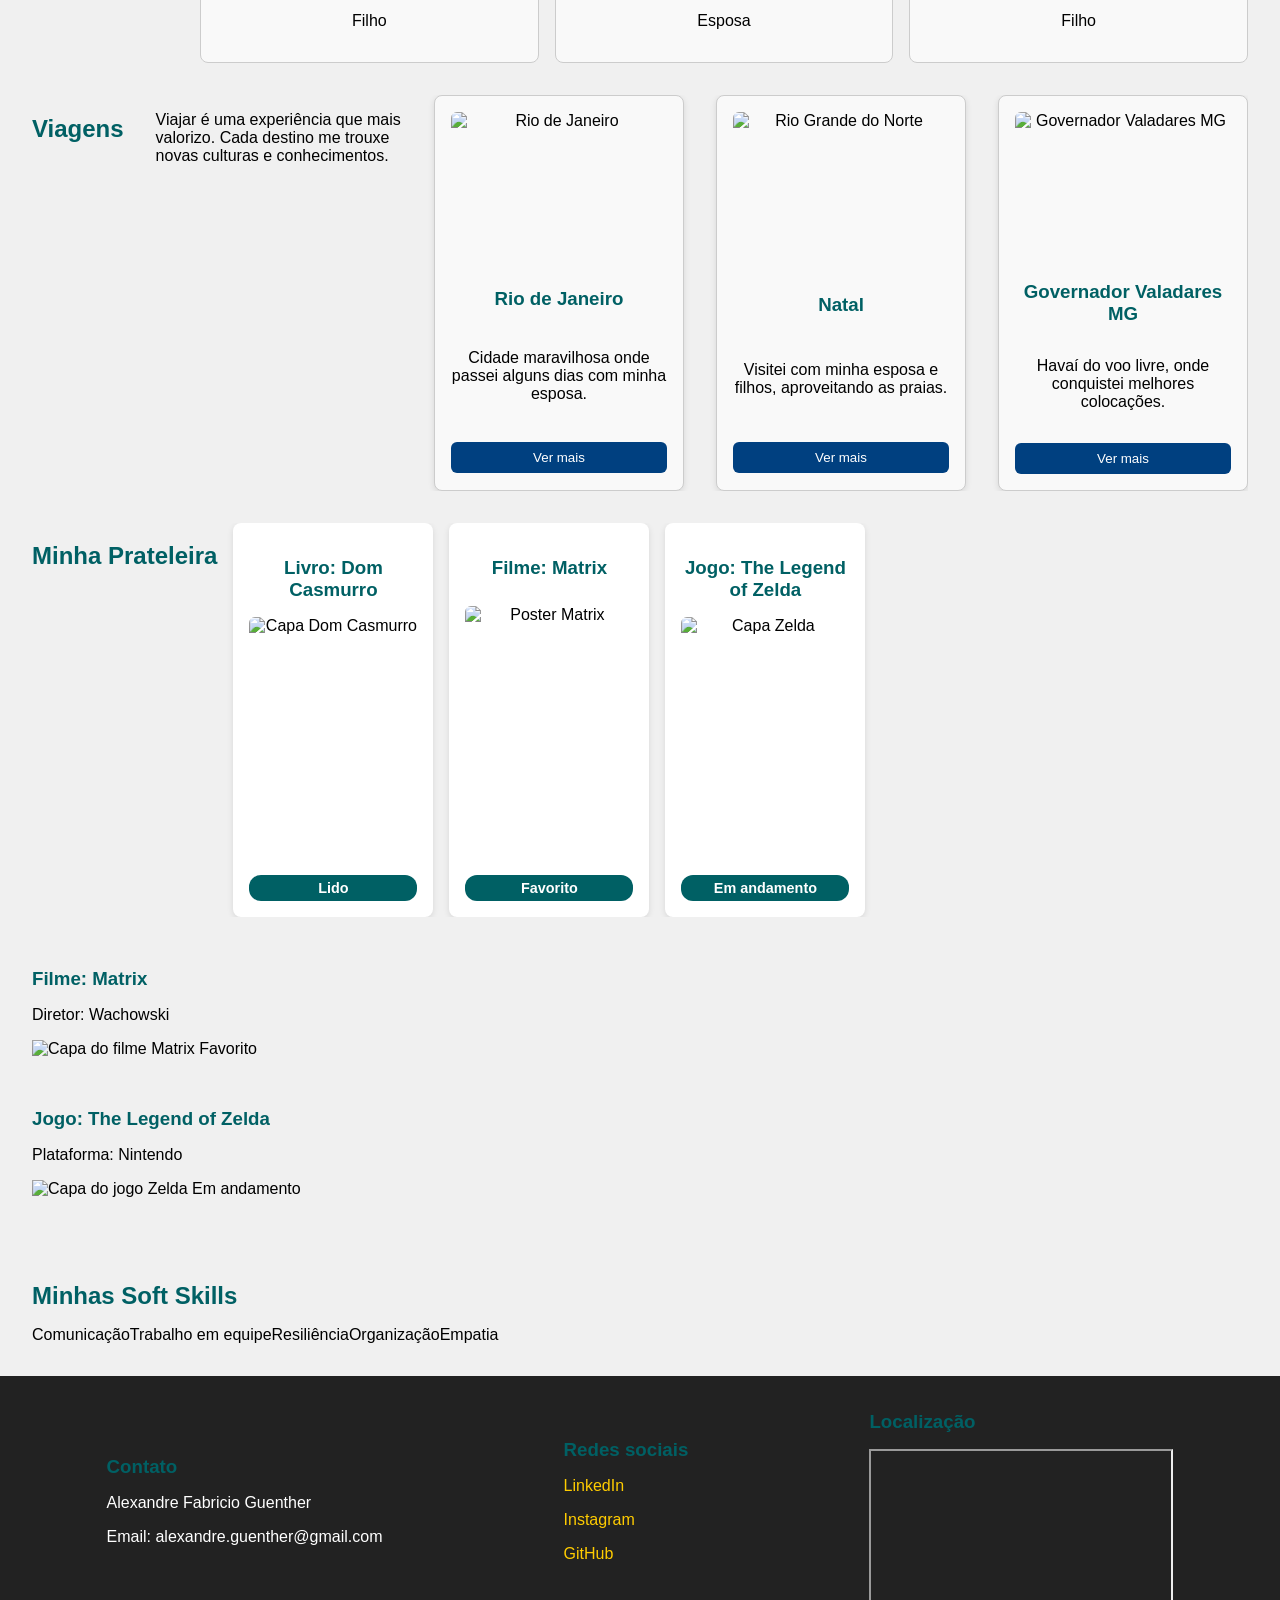
==== commit c9d6fd9b: "Todas as alterações de flex box a inclusões de seções realizadas." ====
--- a/index.html
+++ b/index.html
@@ -132,11 +132,19 @@
         <section id="trabalhos">
             <h2>Trabalhos</h2>
             <ul>
-                <li>Office boy - Primeira experiência de trabalho na ACIMPEVI</li>
-                <li>Office boy - Metalurgica Zimmermann</li>
-                <li>Proprietário administrador - Panificadora e Confeitaria Suss Haus</li>
-            </ul>
-
+                <li>
+                    <h3>Office Boy</h3>
+                    <p>Primeira experiência de trabalho na ACIMPEVI</p>
+                </li>
+                <li>
+                    <h3>Office Boy</h3>
+                    <p>Metalúrgica Zimmermann</p>
+                </li>
+                <li>
+                    <h3>Proprietário Administrador</h3>
+                    <p>Panificadora e Confeitaria Suss Haus</p>
+                </li>
+            </ul>
         </section>
         <section id="musicas">
             <h2>Músicas favoritas</h2>
@@ -151,27 +159,27 @@
             <p>Be Yourself – Audioslave</p>
         </section>
         <section id="conquistas">
-  <h2>Minhas conquistas</h2>
-  
-  <div class="card">
-    <img src="hardware.jpg" alt="Formação em Hardware">
-    <p>Formação técnica em Hardware.</p>
-  </div>
-  
-  <div class="card">
-    <img src="parapente.jpg" alt="Campeonato de parapente">
-    <p>Décimo lugar em campeonato brasileiro de parapente.</p>
-  </div>
-  
-  <div class="card">
-    <img src="administracao.jpg" alt="Curso de Administração">
-    <p>Conclusão do curso de Administração de Empresa.</p>
-  </div>
-  
- 
-  
-  
-</section>
+            <h2>Minhas conquistas</h2>
+
+            <div class="card">
+                <img src="hardware.jpg" alt="Formação em Hardware">
+                <p>Formação técnica em Hardware.</p>
+            </div>
+
+            <div class="card">
+                <img src="parapente.jpg" alt="Campeonato de parapente">
+                <p>Décimo lugar em campeonato brasileiro de parapente.</p>
+            </div>
+
+            <div class="card">
+                <img src="administracao.jpg" alt="Curso de Administração">
+                <p>Conclusão do curso de Administração de Empresa.</p>
+            </div>
+
+
+
+
+        </section>
 
         <section id="familia">
             <h2>Minha família</h2>
@@ -204,8 +212,8 @@
             </div>
 
             <div class="card">
-                <img src="natal.jpg" alt="Natal RN">
-                <h3>Natal RN</h3>
+                <img src="natal.jpg" alt="Rio Grande do Norte">
+                <h3>Natal</h3>
                 <p>Visitei com minha esposa e filhos, aproveitando as praias.</p>
                 <button>Ver mais</button>
             </div>
@@ -217,9 +225,68 @@
                 <button>Ver mais</button>
             </div>
         </section>
+        <section id="prateleira">
+             <h2>Minha Prateleira</h2>
+            <div class="item">
+                <h3>Livro: Dom Casmurro</h3>
+                <img src="img/domcasmurro.jpg" alt="Capa Dom Casmurro">
+                <span class="status">Lido</span>
+            </div>
+            <div class="item">
+                <h3>Filme: Matrix</h3>
+                <img src="img/matrix.jpg" alt="Poster Matrix">
+                <span class="status">Favorito</span>
+            </div>
+            <div class="item">
+                <h3>Jogo: The Legend of Zelda</h3>
+                <img src="img/zelda.jpg" alt="Capa Zelda">
+                <span class="status">Em andamento</span>
+            </div>
+        </section>
+
+        <div class="item">
+            <h3>Filme: Matrix</h3>
+            <p>Diretor: Wachowski</p>
+            <img src="imagem/matrix.jpg" alt="Capa do filme Matrix">
+            <span>Favorito</span>
+        </div>
+
+        <div class="item">
+            <h3>Jogo: The Legend of Zelda</h3>
+            <p>Plataforma: Nintendo</p>
+            <img src="imagem/zelda.jpg" alt="Capa do jogo Zelda">
+            <span>Em andamento</span>
+        </div>
+        </section>
+        <section id="softskills">
+            <h2>Minhas Soft Skills</h2>
+            <div class="skills">
+                <span>Comunicação</span>
+                <span>Trabalho em equipe</span>
+                <span>Resiliência</span>
+                <span>Organização</span>
+                <span>Empatia</span>
+            </div>
+        </section>
     </main>
-    <footer>
-        <p>&copy; 2026 Alexandre Fabricio Guenther - Todos os direitos reservados.</p>
+    <footer id="rodape">
+        <div class="coluna">
+            <h3>Contato</h3>
+            <p>Alexandre Fabricio Guenther</p>
+            <p>Email: alexandre.guenther@gmail.com</p>
+        </div>
+
+        <div class="coluna">
+            <h3>Redes sociais</h3>
+            <p><a href="#">LinkedIn</a></p>
+            <p><a href="#">Instagram</a></p>
+            <p><a href="#">GitHub</a></p>
+        </div>
+
+        <div class="coluna">
+            <h3>Localização</h3>
+            <iframe src="https://www.google.com/maps/embed?..."></iframe>
+        </div>
     </footer>
 </body>
 
--- a/css/style.css
+++ b/css/style.css
@@ -1,17 +1,63 @@
-*{
-    font-family: Verdana, Geneva, Tahoma, sans-serif;
-}
-body{
+/* ===========================
+   RESET E CONFIGURAÇÕES GLOBAIS
+   =========================== */
+* {
+  box-sizing: border-box;
+  font-family: Verdana, Geneva, Tahoma, sans-serif;
+}
+
+body {
+  font-family: 'Montserrat', sans-serif;
   display: flex;
   flex-direction: column;
   min-height: 100vh;
-  background-color: #f0f0f0; /* cinza claro */
+  background-color: #f0f0f0;
   margin: 0;
-  font-family: Arial, sans-serif;
-  
-  
-}
-header{
+}
+
+/* Títulos globais */
+h1, h2, h3 {
+  font-family: 'Roboto', sans-serif;
+  color: #006064;
+  margin-bottom: 1rem;
+}
+
+/* Links globais */
+a {
+  color: #ffcc00;
+  text-decoration: none;
+  transition: color 0.3s ease;
+}
+a:hover {
+  color: #006064;
+}
+
+/* ===========================
+   LAYOUT BASE
+   =========================== */
+main {
+  flex: 1;
+  margin-top: 100px;
+  display: flex;
+  flex-direction: column;
+  gap: 2rem;
+  padding: 2rem;
+}
+
+footer {
+  margin-top: auto;
+  display: flex;
+  justify-content: space-around;
+  align-items: center;
+  background-color: #222;
+  color: #fff;
+  padding: 1rem;
+}
+
+/* ===========================
+   HEADER E NAVEGAÇÃO
+   =========================== */
+header {
   position: fixed;
   top: 0;
   width: 100%;
@@ -23,260 +69,131 @@
   padding: 1rem;
   z-index: 1000;
 }
-header {
-  background-color: #004080; /* azul escuro */
-  color: #fff;
-}
-header, footer {
-  background-color: #333333; /* cor primária */
-}
-nav{
-  display: flex;
-  gap: 2rem;
-}
-nav a{
+nav {
+  display: flex;
+  gap: 2rem;
+}
+nav a {
   color: #fff;
   text-decoration: none;
   font-weight: bold;
 }
-main{
-  flex: 1;
-  margin-top: 80px;
-  display: flex;
-  flex-direction: column;
-  gap: 2rem;
-
-
-}
-footer {
-  margin-top: auto;
-  display: flex;
-  justify-content: space-around;
-  align-items: center;
-  background-color: #222;
-  color: #fff;
-  padding: 1rem;
-}
-.equipamento{
-    font-weight: bold;
-    color: blueviolet;
-}
-.equipamentoFavorito{
-    font-weight: bold;
-    color: blue;
-}
-.competicao{
-    font-style: italic;
-    font-weight: bold;
-    color: rgb(9, 110, 24);
-    font-size: 20px;
-}
-h2{
-    color: rgb(48, 48, 51);
-}
-h1{
-    color: rgb(48, 48, 51);;
+
+/* ===========================
+   SEÇÃO: SOBRE MIM
+   =========================== */
+#sobremim p {
+  color: #333;
+  line-height: 1.6;
 }
 #sobremim p.destaque {
-  color: darkblue;
+  color: #444;
   font-weight: bold;
-  background-color: #f0f0f0;
-  padding: 5px;
-  border-left: 3px solid darkblue;
-}
-#escola h2, #trabalhos h2{
-  color: rgb(48, 48, 51);
-  font-size: 24px;
-  font-family: Verdana, Geneva, Tahoma, sans-serif;
-  }
-  #escola .caixa:hover {
-  background-color: #e0f7fa; /* tonalidade do UniSenai */
-  transform: scale(1.02);   /* leve aumento para destacar */
-  transition: all 0.3s ease; /* suaviza a transição */
-}
-  #familia p span{
-    color: rgb(205, 25, 25);
-    font-family: Verdana, Geneva, Tahoma, sans-serif;
-    
-  }
-  #conquistas > ul > li {
-  color: darkred;
-  font-weight: bold;
-  margin-bottom: 8px;
-}
-#sobreP{
-    color: rgb(219, 143, 11);
-}
-#musicas h3 ~ p {
-  color: darkblue;
-  font-style: italic;
-  margin-left: 20px;
-}
-img[alt] {
-  border: 3px solid darkblue;
-  border-radius: 8px;
-  padding: 4px;
-  margin: 6px;
-}
-#btn-contato {
-  background-color: darkgreen;
-  color: white;
-  padding: 10px 20px;
-  border: none;
-  border-radius: 6px;
-  cursor: pointer;
-}
-
-#btn-contato:active {
-  background-color: darkred; /* muda a cor ao clicar */
-}
-#paixoes h2::after {
-  content: " →";
-  color: darkred;
-  font-weight: bold;
-  margin-left: 8px;
-}
-#sonhos ul li::before {
-  content: "🌟 "; /* emoji estrela antes de cada item */
-  color: goldenrod;
-  font-size: 1.2em;
-}
-#metas input[type="checkbox"]:checked + span,
-#metas input[type="checkbox"]:checked {
-  accent-color: darkgreen; /* muda a cor da caixinha */
-}
-#cidade option:default {
-  background-color: lightblue;
-  font-weight: bold;
-}
-#hobbies ul{
+  background-color: #f9f9f9;
+  padding: 6px;
+  border-left: 3px solid #ccc;
+}
+
+/* ===========================
+   SEÇÃO: HOBBIES
+   =========================== */
+#hobbies ul {
   display: flex;
   justify-content: center;
   gap: 2rem;
   list-style: none;
   padding: 0;
 }
-#hobbies li{
+#hobbies li {
   background-color: #eee;
   padding: 1rem;
   border-radius: 8px;
-}
-#viagens{
-  display: flex;
-  flex-wrap: wrap;
-  gap: 2rem;
-}
-#viagens .card{
-  flex: 1 1 250px;
-  background-color: #fff;
-  border: 1px solid #ccc;
-  border-radius: 8px;
-  padding: 1rem;
-  display: flex;
-  flex-direction: column;
-  justify-content: space-between;
-}
-#viagens .card button {
-  background-color: #ffd700; /* cor de destaque */
-}
-#escola{
-  display: flex;
-  gap: 1rem;
-  align-items: stretch;
-}
-#escola .caixa{
-  flex: 1;
-  background-color: #fafafa;
-  padding: 1rem;
-  border: 1px solid #ddd;
-  border-radius: 8px;
-  transition: all 0.3s;
-}
-#escola .atual{
-  flex: 2;
-  
-
-}
-#concluidos ul {
-  display: flex;            /* ativa flexbox */
-  flex-wrap: wrap;          /* permite quebrar linha */
-  gap: 1rem;                /* espaçamento entre itens */
-  justify-content: center;  /* centraliza os cursos */
-  list-style: none;         /* remove bolinhas da lista */
-  padding: 0;
-}
-
-#concluidos li {
-  flex: 1 1 200px;          /* cresce, encolhe, largura mínima */
-  background-color: #e6e6e6;
-  border: 1px solid #ddd;
-  border-radius: 6px;
-  padding: 1rem;
-  text-align: center;
-  font-weight: bold;
+  text-align: center;
+  flex: 0 1 200px;
   box-shadow: 0 2px 4px rgba(0,0,0,0.1);
 }
-#concluidos li:hover {
-  background-color: #d9d9d9; /* efeito hover mais escuro */
-}
-#sobremim p {
-  color: #333;          /* cinza escuro padrão */
-  font-weight: normal;  /* texto normal */
-  background: none;     /* remove fundo */
-  padding: 0;           /* remove espaçamento extra */
-  border: none;         /* remove borda lateral */
-  line-height: 1.6;     /* melhora a leitura */
-}
-#sobremim p.destaque {
-  color: #444;          /* leve destaque */
-  font-weight: bold;
-  background-color: #f9f9f9; /* cinza bem suave */
-  padding: 6px;
-  border-left: 3px solid #ccc; /* discreto destaque lateral */
-}
+
+/* ===========================
+   SEÇÃO: VIAGENS
+   =========================== */
 #viagens {
   display: flex;
-  flex-wrap: wrap;       /* quebra em telas menores */
-  gap: 2rem;             /* espaçamento entre cartões */
-  justify-content: center;
-}
-
+  flex-wrap: nowrap;
+  gap: 2rem;
+  justify-content: flex-start;
+  overflow-x: auto;
+}
 #viagens .card {
-  flex: 1 1 250px;       /* largura mínima de 250px */
+  flex: 0 0 250px;
   background-color: #f9f9f9;
   border: 1px solid #ccc;
   border-radius: 8px;
   padding: 1rem;
   display: flex;
   flex-direction: column;
-  justify-content: space-between; /* mesma altura */
+  justify-content: space-between;
   text-align: center;
   box-shadow: 0 2px 6px rgba(0,0,0,0.1);
 }
-
 #viagens .card img {
   width: 100%;
   height: 150px;
-  object-fit: cover;     /* mantém proporção sem deformar */
-  border-radius: 6px;
-}
-
+  object-fit: cover;
+  border-radius: 6px;
+}
 #viagens .card button {
   margin-top: 1rem;
   padding: 0.5rem 1rem;
   border: none;
   background-color: #004080;
   color: #fff;
-  border-radius: 4px;
+  border-radius: 6px;
   cursor: pointer;
-}
+  transition: all 0.3s ease;
+}
+#viagens .card button:hover {
+  background-color: #e0f7fa;
+  color: #004080;
+  transform: scale(1.05);
+}
+#viagens .card button:active {
+  background-color: black;
+  color: white;
+}
+
+/* ===========================
+   SEÇÃO: ESCOLAS
+   =========================== */
+#escola {
+  display: flex;
+  gap: 1rem;
+  align-items: stretch;
+}
+#escola .caixa {
+  flex: 1;
+  background-color: #fafafa;
+  padding: 1rem;
+  border: 1px solid #ddd;
+  border-radius: 8px;
+}
+#escola .atual {
+  flex: 2;
+}
+#escola .caixa:hover {
+  background-color: #e0f7fa;
+  transform: scale(1.02);
+  transition: all 0.3s ease;
+}
+
+/* ===========================
+   SEÇÃO: FAMÍLIA
+   =========================== */
 #familia {
   display: flex;
-  flex-direction: column; /* padrão: mobile */
+  flex-direction: column;
   gap: 1rem;
   align-items: center;
 }
-
 #familia .membro {
   flex: 1;
   background-color: #f9f9f9;
@@ -284,139 +201,129 @@
   border-radius: 8px;
   padding: 1rem;
   text-align: center;
-  box-shadow: 0 2px 6px rgba(0,0,0,0.1);
-}
-
+}
 #familia .membro img {
   width: 120px;
   height: 120px;
-  object-fit: cover; /* mantém proporção sem deformar */
-  border-radius: 50%; /* foto circular */
+  object-fit: cover;
+  border-radius: 50%;
   margin-bottom: 0.5rem;
 }
-
-/* Layout para desktop */
 @media (min-width: 768px) {
   #familia {
-    flex-direction: row; /* lado a lado */
+    flex-direction: row;
     justify-content: center;
   }
 }
+
+/* ===========================
+   SEÇÃO: CONQUISTAS
+   =========================== */
 #conquistas {
   display: flex;
-  flex-wrap: wrap;          
-  justify-content: space-between; 
-  gap: 2rem;                
-}
-
+  flex-wrap: wrap;
+  justify-content: space-between;
+  gap: 2rem;
+}
 #conquistas .card {
-  flex: 1 1 250px;          
+  flex: 1 1 250px;
   background-color: #f9f9f9;
   border: 1px solid #ccc;
   border-radius: 8px;
   padding: 1rem;
   display: flex;
   flex-direction: column;
-  justify-content: space-between; 
-  text-align: center;
-  box-shadow: 0 2px 6px rgba(0,0,0,0.1);
-}
-
+  justify-content: space-between;
+  text-align: center;
+}
 #conquistas .card img {
   width: 100%;
   height: 150px;
-  object-fit: cover;        
+  object-fit: cover;
   border-radius: 6px;
   margin-bottom: 1rem;
 }
 #conquistas .card:hover {
-  background-color: #e0f7fa; /* tonalidade UniSenai */
-  transform: scale(1.02);   /* leve zoom */
-}
-button, #btn-contato {
-  background-color: #004080; /* cor primária */
-  color: black;
-  padding: 10px 20px;
-  border: none;
-  border-radius: 6px;
-  cursor: pointer;
-  transition: all 0.3s ease; /* suaviza efeitos */
-}
-
-button:hover, #btn-contato:hover {
-  background-color: #e0f7fa; /* tonalidade UniSenai */
-  color: #004080;            /* texto em azul escuro */
-  transform: scale(1.05);    /* leve zoom */
-}
-#btn-contato:active {
-  background-color: black;   /* ao clicar fica preto */
-  color: white;              /* texto branco para contraste */
-}
-#viagens .card button {
-  background-color: #004080; /* cor primária */
-  color: #fff;
-  padding: 0.5rem 1rem;
-  border: none;
-  border-radius: 6px;
-  cursor: pointer;
-  transition: all 0.3s ease; /* suaviza efeitos */
-}
-
-#viagens .card button:hover {
-  background-color: #e0f7fa; /* tonalidade UniSenai */
-  color: #004080;            /* texto azul escuro */
-  transform: scale(1.05);    /* leve zoom */
-}
-
-#viagens .card button:active {
-  background-color: black;   /* ao clicar fica preto */
-  color: white;              /* texto branco para contraste */
+  background-color: #e0f7fa;
+  transform: scale(1.02);
+}
+
+/* ===========================
+   SEÇÃO: TRABALHOS
+   =========================== */
+#trabalhos ul {
+  display: flex;
+  flex-wrap: wrap;
+  gap: 1rem;
+  list-style: none;
+  padding: 0;
+  justify-content: center;
 }
 #trabalhos li {
+  flex: 1 1 250px;
   background-color: #fafafa;
   border: 1px solid #ddd;
   border-radius: 6px;
-  padding: 0.8rem;
+  padding: 1rem;
+  text-align: center;
+  box-shadow: 0 2px 4px rgba(0,0,0,0.1);
+  transition: all 0.3s ease;
+}
+#trabalhos li:hover {
+  background-color: #e0f7fa;
+  transform: scale(1.02);
+  box-shadow: 0 4px 8px rgba(0,0,0,0.15);
+}
+#trabalhos h3 {
+  color: #006064;
   margin-bottom: 0.5rem;
-  box-shadow: 0 2px 4px rgba(0,0,0,0.1);
-}
-#trabalhos li:hover {
-  background-color: #e0f7fa; /* tonalidade UniSenai */
-  transform: scale(1.02);   /* leve zoom */
-  box-shadow: 0 4px 8px rgba(0,0,0,0.15); /* sombra mais forte */
-}
-#musicas h3 {
-  color: #004080;
-  margin-top: 1rem;
-  border-bottom: 2px solid #004080;
-  padding-bottom: 0.3rem;
-}
-#galeria {
-  margin-top: 2rem;
-  padding: 1rem;
-}
-
-#galeria h2 {
-  text-align: center;
-  margin-bottom: 1rem;
-  color: #004080;
-}
-
-#galeria {
-  display: grid;
-  grid-template-columns: repeat(auto-fill, minmax(150px, 1fr)); 
-  gap: 1rem; /* espaçamento entre caixas */
-}
-
-#galeria img {
-  width: 100%;
-  height: 150px;
-  object-fit: cover;   /* mantém proporção sem deformar */
-  border-radius: 8px;  /* bordas arredondadas */
+}
+
+/* ===========================
+   SEÇÃO: PRATELEIRA
+   =========================== */
+#prateleira {
+  display: flex;
+  gap: 1rem;
+  overflow-x: auto;
+}
+#prateleira .item {
+  flex: 0 0 200px;
+  display: flex;
+  flex-direction: column;
+  justify-content: space-between;
+  background-color: #fff;
+  border-radius: 8px;
+  padding: 1rem;
+  text-align: center;
   box-shadow: 0 2px 6px rgba(0,0,0,0.1);
   transition: transform 0.3s ease;
 }
-
-#galeria img:hover {
-  transform: scale(1.05); /* leve zoom ao passar o mouse */
+#prateleira .item:hover {
+  transform: scale(1.05);
+}
+#prateleira img {
+  width: 100%;
+  height: 250px;
+  object-fit: cover;
+  border-radius: 6px;
+}
+#prateleira .status {
+  margin-top: 0.5rem;
+  background-color: #006064;
+  color: #fff;
+  padding: 0.3rem 0.8rem;
+  border-radius: 12px;
+  font-size: 0.9rem;
+  font-weight: bold;
+}
+
+/* ===========================
+   SEÇÃO: SOFT SKILLS
+   =========================== */
+#softskills {
+  margin-top: 2rem;
+}
+#softskills .skills {
+  display: flex;
 }
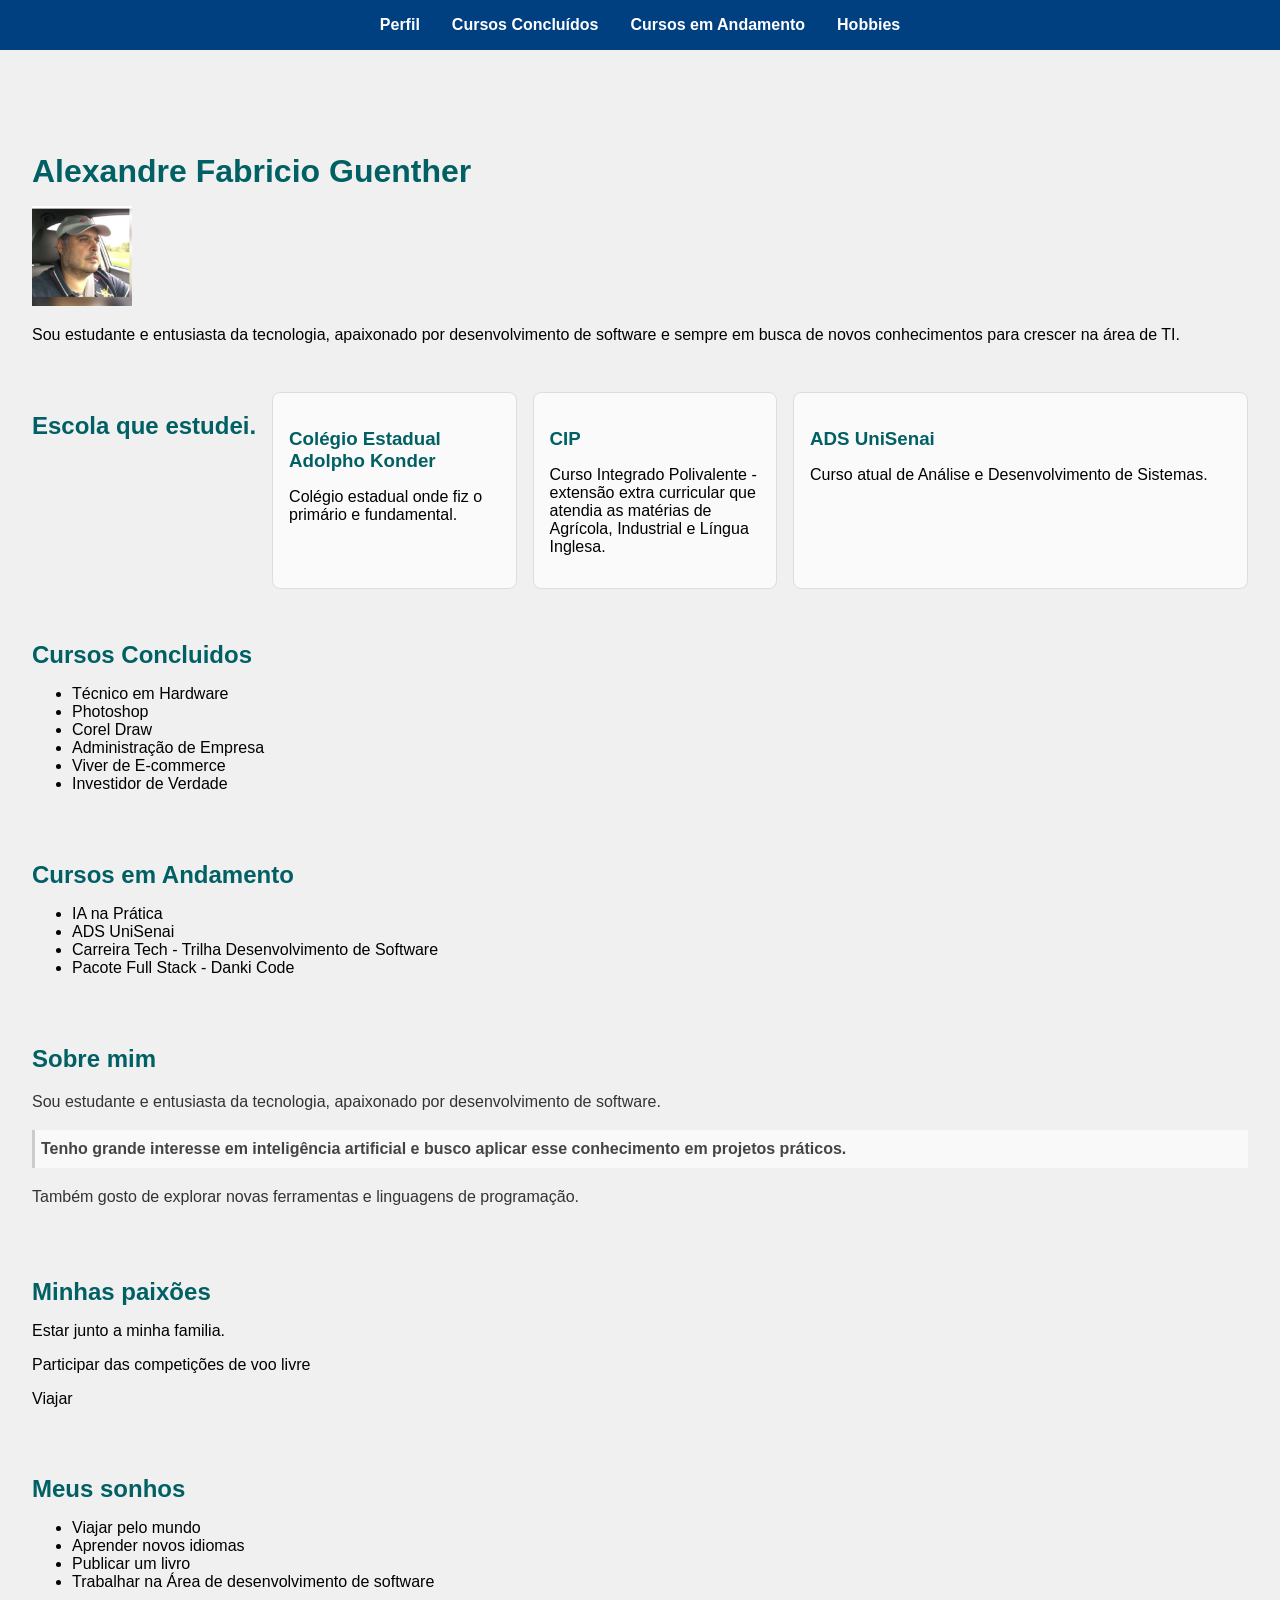
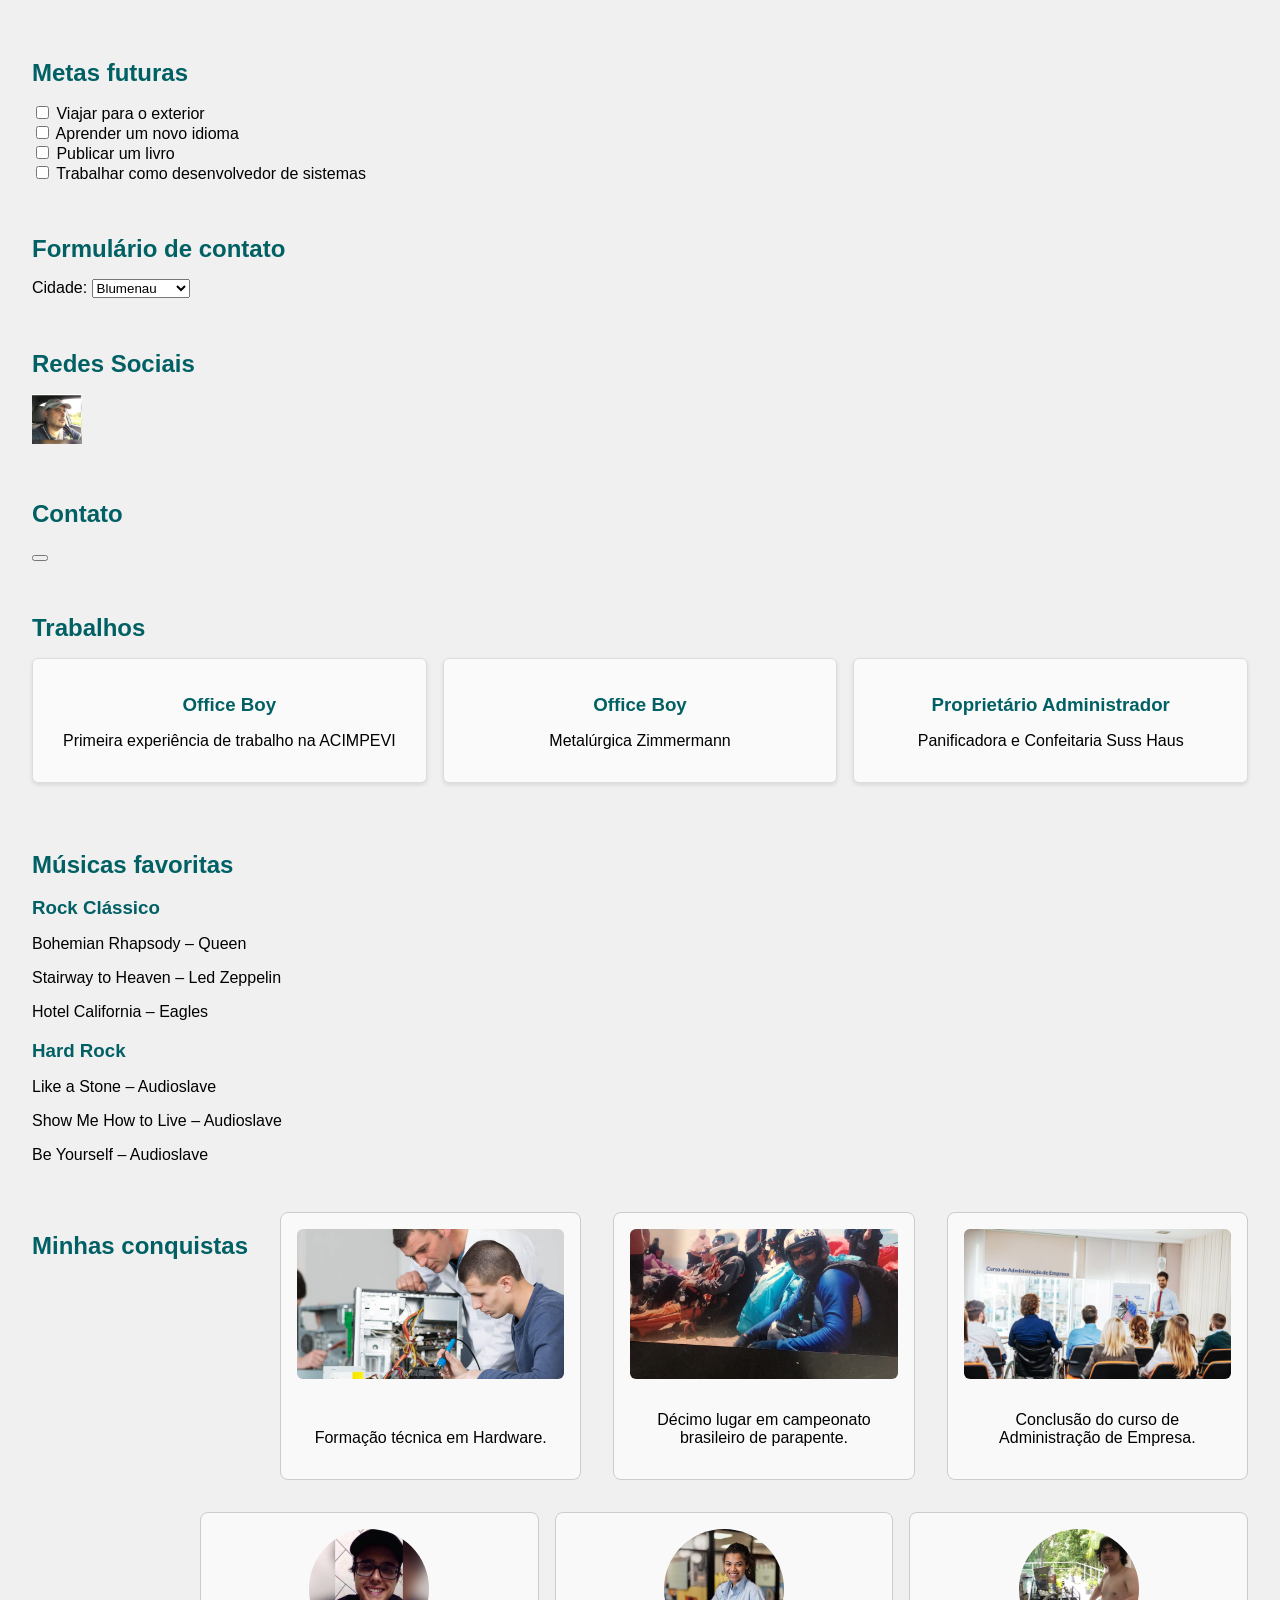
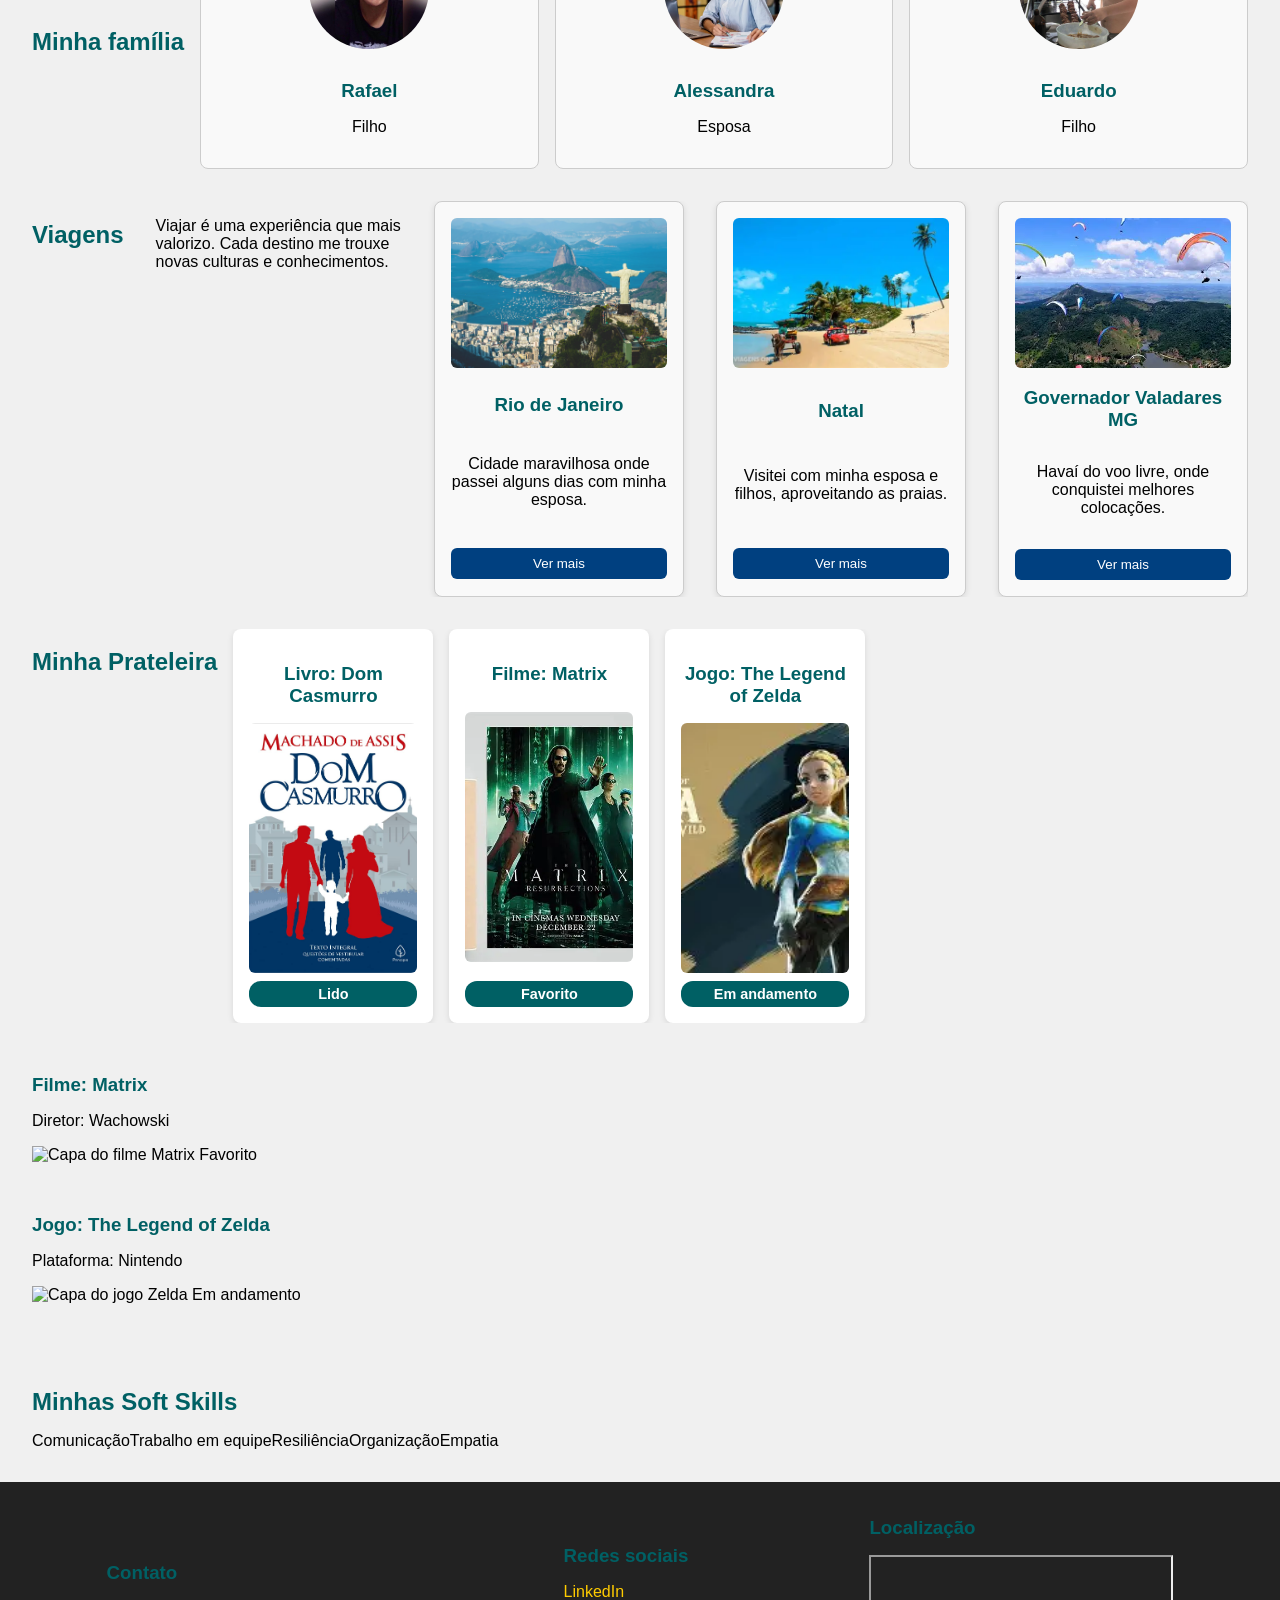
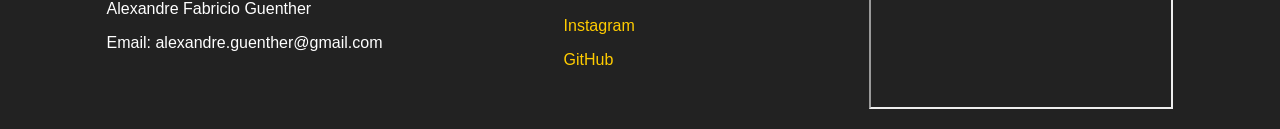
==== commit f518fa0e: "first commit" ====
--- a/index.html
+++ b/index.html
@@ -162,17 +162,17 @@
             <h2>Minhas conquistas</h2>
 
             <div class="card">
-                <img src="hardware.jpg" alt="Formação em Hardware">
+                <img src="imagem/hardware.jpg" alt="Formação em Hardware">
                 <p>Formação técnica em Hardware.</p>
             </div>
 
             <div class="card">
-                <img src="parapente.jpg" alt="Campeonato de parapente">
+                <img src="imagem/campeonatos.jpeg" width="100px" alt="Campeonato de parapente">
                 <p>Décimo lugar em campeonato brasileiro de parapente.</p>
             </div>
 
             <div class="card">
-                <img src="administracao.jpg" alt="Curso de Administração">
+                <img src="imagem/administração.jpg" alt="Curso de Administração">
                 <p>Conclusão do curso de Administração de Empresa.</p>
             </div>
 
@@ -184,17 +184,17 @@
         <section id="familia">
             <h2>Minha família</h2>
             <div class="membro">
-                <img src="pai.jpg" alt="Foto do Filho mais velho">
+                <img src="imagem/filhoV.jpeg" alt="Foto do Filho mais velho">
                 <h3>Rafael</h3>
                 <p>Filho</p>
             </div>
             <div class="membro">
-                <img src="mae.jpg" alt="Foto da esposa">
+                <img src="imagem/mulher.png" alt="Foto da esposa">
                 <h3>Alessandra</h3>
                 <p>Esposa</p>
             </div>
             <div class="membro">
-                <img src="irma.jpg" alt="Foto do filho mais novo">
+                <img src="imagem/filhoN.jpeg" alt="Foto do filho mais novo">
                 <h3>Eduardo</h3>
                 <p>Filho</p>
             </div>
@@ -205,21 +205,21 @@
             <p>Viajar é uma experiência que mais valorizo. Cada destino me trouxe novas culturas e conhecimentos.</p>
 
             <div class="card">
-                <img src="rio.jpg" alt="Rio de Janeiro">
+                <img src="imagem/rio.webp" alt="Rio de Janeiro">
                 <h3>Rio de Janeiro</h3>
                 <p>Cidade maravilhosa onde passei alguns dias com minha esposa.</p>
                 <button>Ver mais</button>
             </div>
 
             <div class="card">
-                <img src="natal.jpg" alt="Rio Grande do Norte">
+                <img src="imagem/natal.webp" alt="Rio Grande do Norte">
                 <h3>Natal</h3>
                 <p>Visitei com minha esposa e filhos, aproveitando as praias.</p>
                 <button>Ver mais</button>
             </div>
 
             <div class="card">
-                <img src="valadares.jpg" alt="Governador Valadares MG">
+                <img src="imagem/valadares.webp" alt="Governador Valadares MG">
                 <h3>Governador Valadares MG</h3>
                 <p>Havaí do voo livre, onde conquistei melhores colocações.</p>
                 <button>Ver mais</button>
@@ -229,17 +229,17 @@
              <h2>Minha Prateleira</h2>
             <div class="item">
                 <h3>Livro: Dom Casmurro</h3>
-                <img src="img/domcasmurro.jpg" alt="Capa Dom Casmurro">
+                <img src="imagem/domcasmurro.jpg" alt="Capa Dom Casmurro">
                 <span class="status">Lido</span>
             </div>
             <div class="item">
                 <h3>Filme: Matrix</h3>
-                <img src="img/matrix.jpg" alt="Poster Matrix">
+                <img src="imagem/matrix.webp" alt="Poster Matrix">
                 <span class="status">Favorito</span>
             </div>
             <div class="item">
                 <h3>Jogo: The Legend of Zelda</h3>
-                <img src="img/zelda.jpg" alt="Capa Zelda">
+                <img src="imagem/zelda.webp" alt="Capa Zelda">
                 <span class="status">Em andamento</span>
             </div>
         </section>
